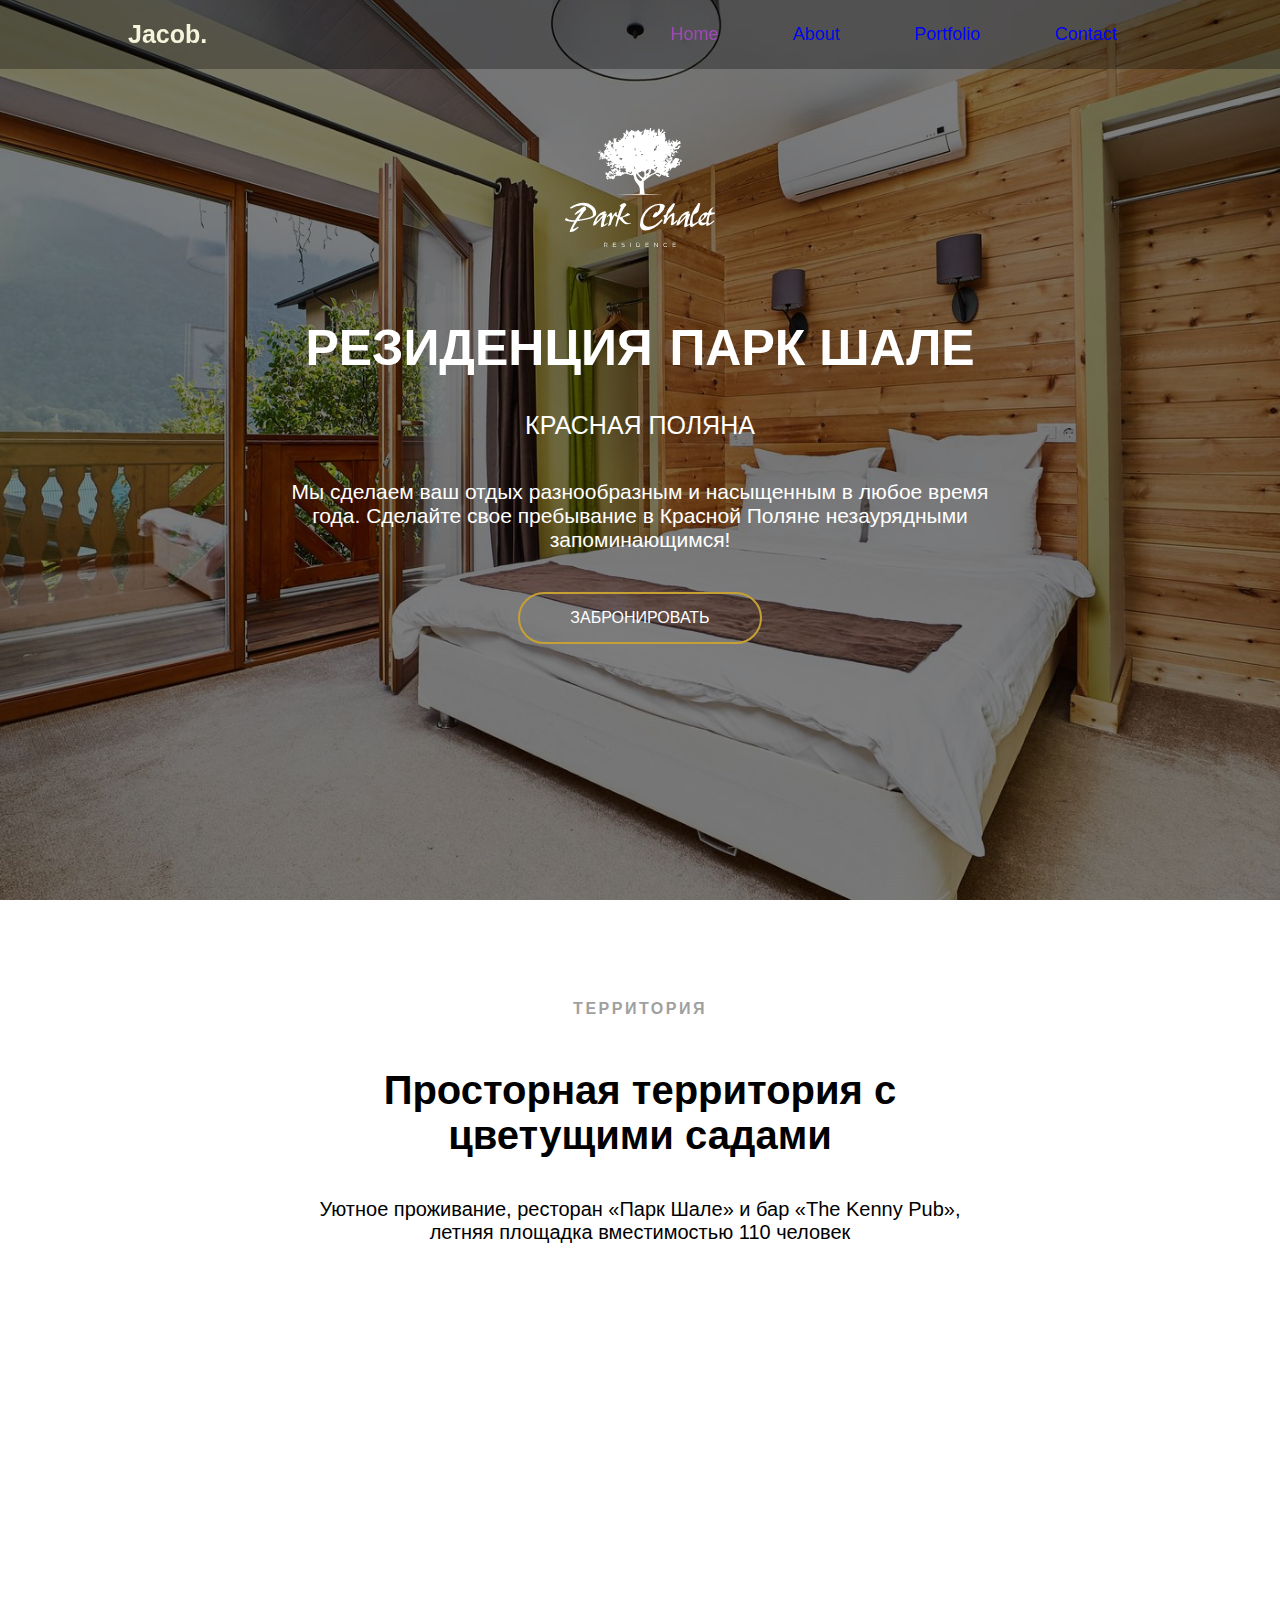
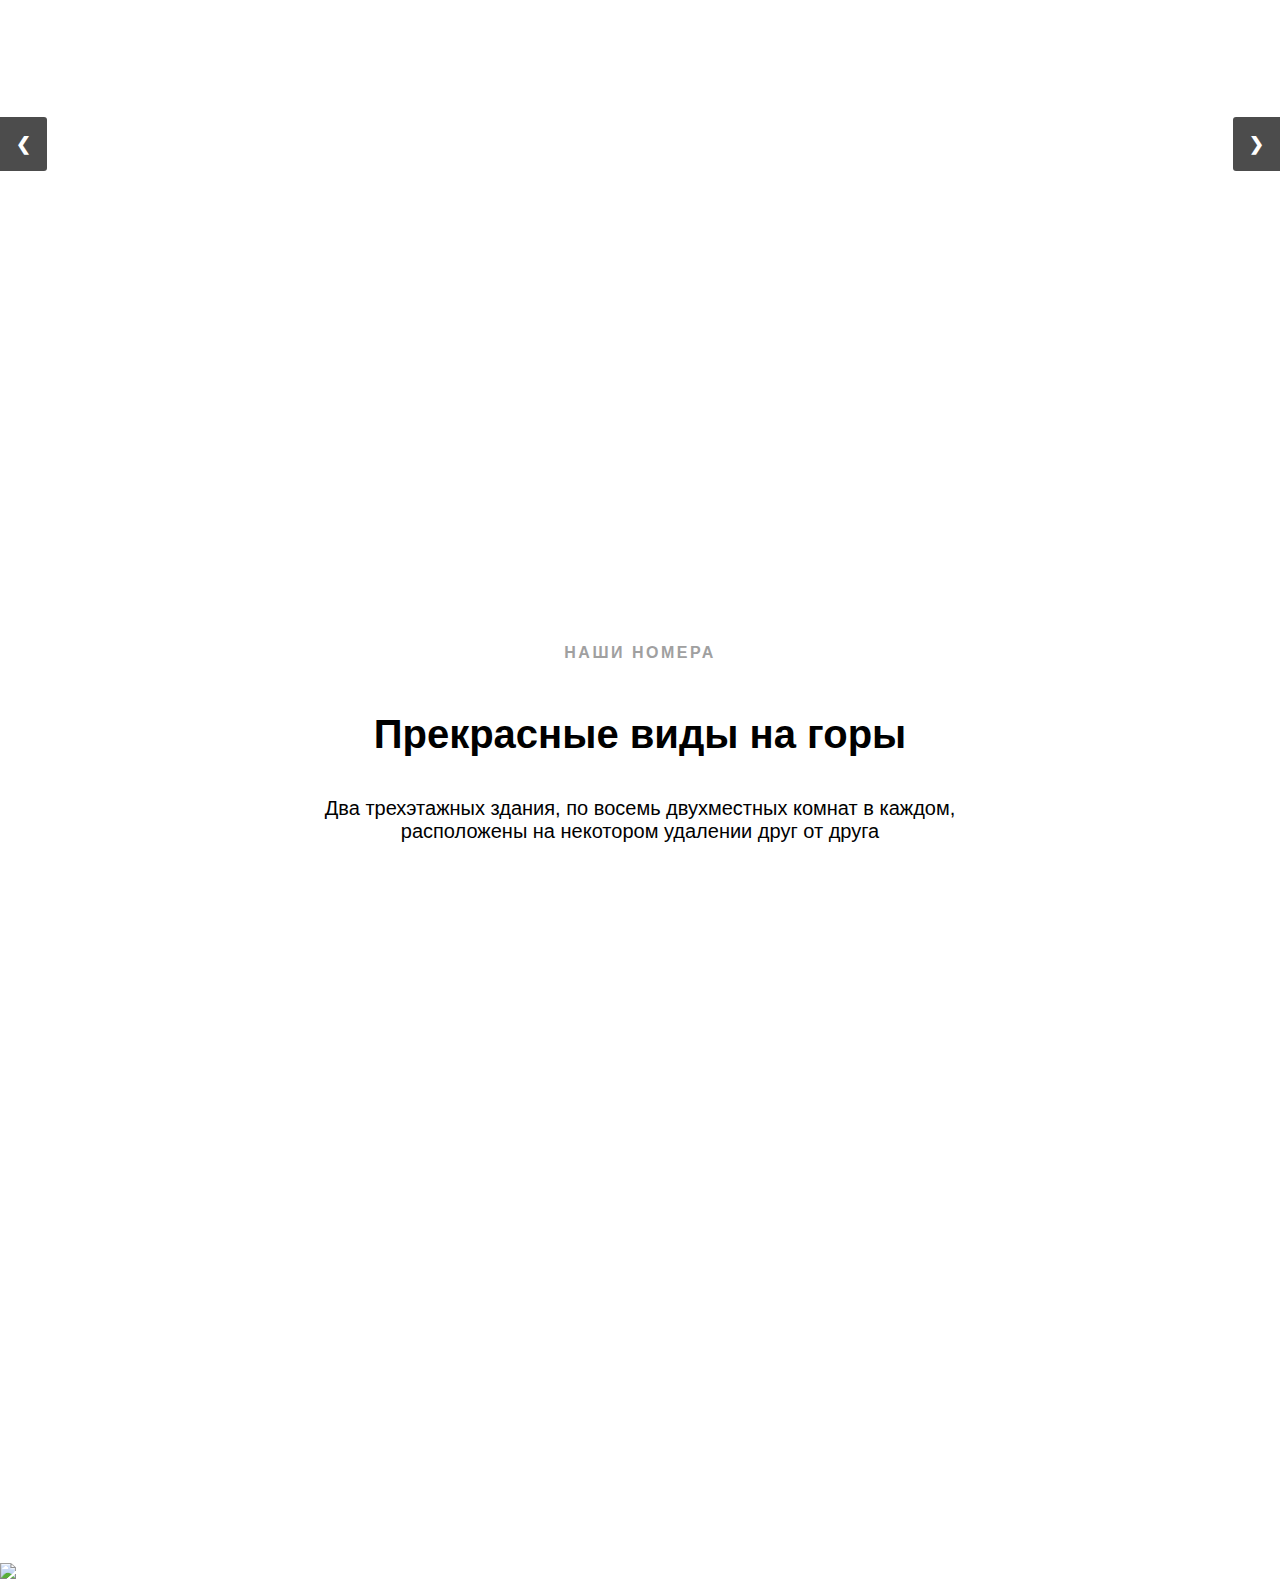
==== index.html @ 54bb7936 "first" ====
<!DOCTYPE html>
<html lang="en">
  <head>
    <meta charset="UTF-8" />

    <meta http-equiv="X-UA-Compatible" content="IE=edge" />

    <meta
      name="viewport"
      content="width=device-width,
    initial-scale=1.0"
    />
    <title>Personal Portfolio Website HTML CSS Only | Codehal</title>
<!-- Swiper CSS -->
<link
rel="stylesheet"
href="https://cdn.jsdelivr.net/npm/swiper@8/swiper-bundle.min.css"
/>
    <link rel="stylesheet" href="./styles/style.css" />
  </head>

  <body>
    <header class="header">
      <a href="#" class="logo">Jacob. </a>
      <nav class="navbar">
        <a href="#" class="active">Home</a>
        <a href="#">About</a>
        <a href="#">Portfolio</a>
        <a href="#">Contact</a>
      </nav>
      <button class="navbarBtn">
        <img
          class="navbarBtnImg active"
          id="open-navbar"
          src="./images/menu-svgrepo-com.svg"
        />
        <img
          class="navbarBtnImg"
          id="close-navbar"
          src="./images/close-1511-svgrepo-com.svg"
        />
      </button>
    </header>
    <section class="section intro">
      <img class="introLogo" src="./images/logo.svg" />
      <h1 class="introTitle"><span>резиденция</span> <span>парк шале</span></h1>
      <div class="introBottom">
        <p class="introSubTitle">красная поляна</p>
        <p class="introDescription">
          Мы сделаем ваш отдых разнообразным и насыщенным в любое время года.
          Сделайте свое пребывание в Красной Поляне незаурядными запоминающимся!
        </p>
        <button class="introBtn">забронировать</button>
      </div>
    </section>
    <section class="section advantages">
      <p class="sectionName">территория</p>
      <h2 class="sectionTitle">Просторная территория с цветущими садами</h2>
      <p class="sectionDescription">
        Уютное проживание, ресторан «Парк Шале» и бар «The Kenny Pub», летняя
        площадка вместимостью 110 человек
      </p>
      <div class="advantagesSlider">
        <template id="advantages-template">
          <div class="advantagesSlide fade">
            <h3></h3>
            <p></p>
          </div>
        </template>
        <a class="advantagesSliderPrev">❮</a>
        <a class="advantagesSliderNext">❯</a>
        <div class="advantagesSliderDots">
          <template id="advantages-dots-template">
            <span class="advantagesSliderDot"></span>
          </template>
        </div>
      </div>
    </section>
    <section class="section rooms">
      <p class="sectionName">НАШИ НОМЕРА</p>
      <h2 class="sectionTitle">Прекрасные виды на горы</h2>
      <p class="sectionDescription">
        Два трехэтажных здания, по восемь двухместных комнат в каждом,
        расположены на некотором удалении друг от друга
      </p>
      <div class="roomsSlider swiper" id="swiper-2">
        <div class="swiper-wrapper">
          <template id="rooms-template">
            <div class="swiper-slide">
              <figure>
                <img class="swiper-slide-image" />
                <figcaption>
                  <img
                    src="./images/rooms/icon-location.svg"
                    alt="Icon location"
                  />
                </figcaption>
              </figure>
            </div>
          </template>
        </div>
        <div class="swiper-custom-nav">
          <svg
            width="64"
            height="64"
            viewBox="0 0 64 64"
            id="nav-left"
            fill="none"
            xmlns="http://www.w3.org/2000/svg"
          >
            <path
              fill-rule="evenodd"
              clip-rule="evenodd"
              d="M32 2.79753e-06C14.3269 4.34256e-06 -4.34256e-06 14.3269 -2.79753e-06 32C-1.2525e-06 49.6731 14.3269 64 32 64C49.6731 64 64 49.6731 64 32C64 14.3269 49.6731 1.2525e-06 32 2.79753e-06ZM28.9334 24.3999C28.6667 24.1333 28.4 23.9999 28 23.9999C27.6 23.9999 27.3334 24.1333 27.0667 24.3999L20.4 31.0666L20.4 31.0667C20.2 31.2667 20.075 31.5041 20.025 31.751C19.9417 32.1624 20.0666 32.6 20.4 32.9333L27.0667 39.6C27.6 40.1333 28.4 40.1333 28.9333 39.6C29.4667 39.0667 29.4667 38.2667 28.9333 37.7333L24.5334 33.3334L42.7222 33.3334C43.4889 33.3334 44 32.8 44 32C44 31.2 43.4889 30.6667 42.7222 30.6667L24.5333 30.6667L28.9334 26.2666C29.4667 25.7333 29.4667 24.9333 28.9334 24.3999Z"
              fill="white"
            />
          </svg>
          <svg
            width="64"
            height="64"
            viewBox="0 0 64 64"
            id="nav-right"
            fill="none"
            xmlns="http://www.w3.org/2000/svg"
          >
            <path
              fill-rule="evenodd"
              clip-rule="evenodd"
              d="M32 64C49.6731 64 64 49.6731 64 32C64 14.3269 49.6731 0 32 0C14.3269 0 0 14.3269 0 32C0 49.6731 14.3269 64 32 64ZM35.0666 39.6001C35.3333 39.8667 35.6 40.0001 36 40.0001C36.4 40.0001 36.6666 39.8667 36.9333 39.6001L43.6 32.9334L43.6 32.9333C43.8 32.7333 43.925 32.4959 43.975 32.249C44.0583 31.8376 43.9334 31.4 43.6 31.0667L36.9333 24.4C36.4 23.8667 35.6 23.8667 35.0667 24.4C34.5333 24.9333 34.5333 25.7333 35.0667 26.2667L39.4666 30.6666H21.2778C20.5111 30.6666 20 31.2 20 32C20 32.8 20.5111 33.3333 21.2778 33.3333H39.4667L35.0666 37.7334C34.5333 38.2667 34.5333 39.0667 35.0666 39.6001Z"
              fill="white"
            />
          </svg>
        </div>
      </div>
    </section>
  </body>
  <script src="https://cdn.jsdelivr.net/npm/swiper@8/swiper-bundle.min.js"></script>
  <script type="module" src="./script/advantages-slider.js"></script>
  <script type="module" src="./script/rooms-slider.js"></script>
  <script src="./script/script.js"></script>
</html>
<class section="about_section"> 
  <div class="about_colons">
  <div class="about_column1">
  <img src="./folder-pictures/name-pictures" class="about_photo"/>
  <img class="about_logotype"/>
  </div>
  <div class="about_colon_tsecond">
  <h2 class="about_title"></h2>
  <p class="about_paragraph"></p>
  <p class="about_paragraph"></p> 
  <p class="about_paragraph"></p> 
  <p class="about_paragraph"></p>
  </div>
</div>
 </section>
<img
---- styles/style.css ----
@import url("intro.css");
@import url("advantages.css");
@import url("rooms.css");
@import url("swiper.css");


* {
  margin: 0;
  padding: 0;
  box-sizing: border-box;
  font-family: "Poppins", sans-serif;
}

body {
  background: #ffff;
  color: rgb(0, 0, 0);
}
.header {
  position: fixed;
  top: 0;
  left: 0;
  width: 100%;
  padding: 20px 10%;
  display: flex;
  justify-content: space-between;
  align-items: center;
  z-index: 100;
  background-color: rgba(0, 0, 0, 0.3);
}

.header.down {
  background-color: rgba(0, 0, 0, 0.8);
  padding-top: 10px;
  padding-bottom: 10px;
  animation-name: header-scroll-down;
  animation-duration: 1s;
}

.header.up {
  background-color: rgba(0, 0, 0, 0.3);
  padding-top: 20px;
  padding-bottom: 20px;
  animation-name: header-scroll-up;
  animation-duration: 1s;

}
.logo {
  font-size: 25px;
  color: beige;
  text-decoration: none;
  font-weight: 600;
}

.navbar a {
  font-size: 18px;
  color: blue;
  text-decoration: none;
  font-weight: 500;
  margin: 35px;
  transform: 3s;
}
.navbar a:hover,
.navbar a.active {
  color: rgb(160, 71, 187);
}

.home {
  height: 100vh;
  display: flex;
  align-items: center;
  padding: 0 10%;
}
.home-content {
  max-width: 600px;
}
.home-content h1 {
  font-size: 56px;
  font-weight: 700;
}
.home-content h3 {
  font-size: 32px;
  font-weight: 700;
  color: rgb(0, 0, 0);
}
.home-content p {
  font-size: 16px;
}
.home-content .btn-box {
  width: 345px;
  height: 50px;
  background: yellowgreen;
}
.navbarBtn{
  display: none;
  border: none;
  background: transparent;
  cursor: pointer;
  align-items: center;
}
.navbarBtnImg{
display: none;
width: 30px;
}
.navbarBtnImg.active{
display: inline;
}
@media  (max-width: 768px){
  .navbarBtn{
    display: flex;
  }
  .navbar{
    display: none;
    position: absolute;
    flex-direction: column;
    top: 100%;
    left: 0;
    width: 100%;
  }
  .navbar.active{
    display: flex;
  }
  .navbar a {
    margin: 10px 0;
    text-align: center;
  }
}
section {
  min-height: 100vh;
  width: 100%;
}

.sectionName {
  padding-top: 100px;
  text-align: center;
  text-transform: uppercase;
  color: rgb(160, 160, 160);
  font-weight: 600;
  font-size: 16px;
  letter-spacing: 2.5px;
  padding-bottom: 50px;
}

.sectionTitle {
  font-size: 40px;
  font-weight: 600;
  max-width: 700px;
  margin: 0 auto;
  text-align: center;
  padding-bottom: 40px;
}

.sectionDescription {
  font-weight: 500;
  font-size: 20px;
  text-align: center;
  max-width: 700px;
  margin: 0 auto;
  padding-bottom: 90px;
}
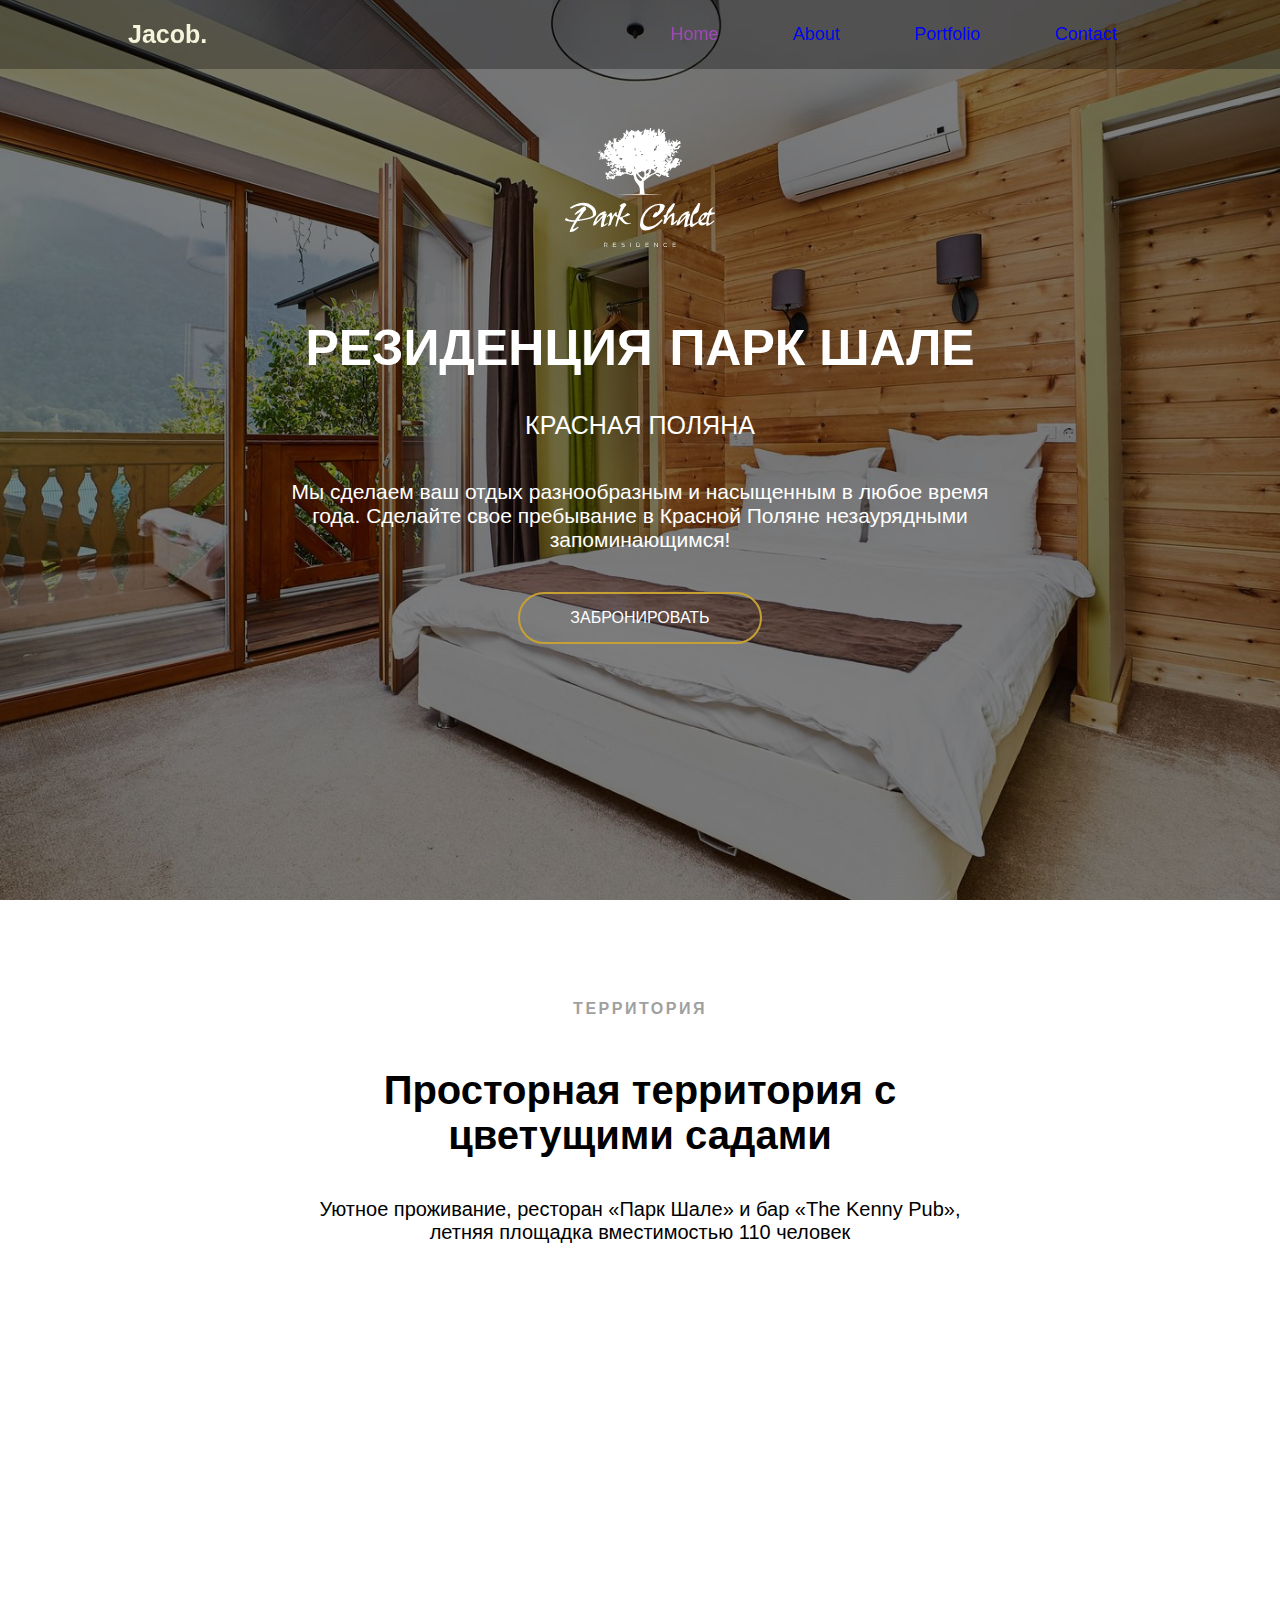
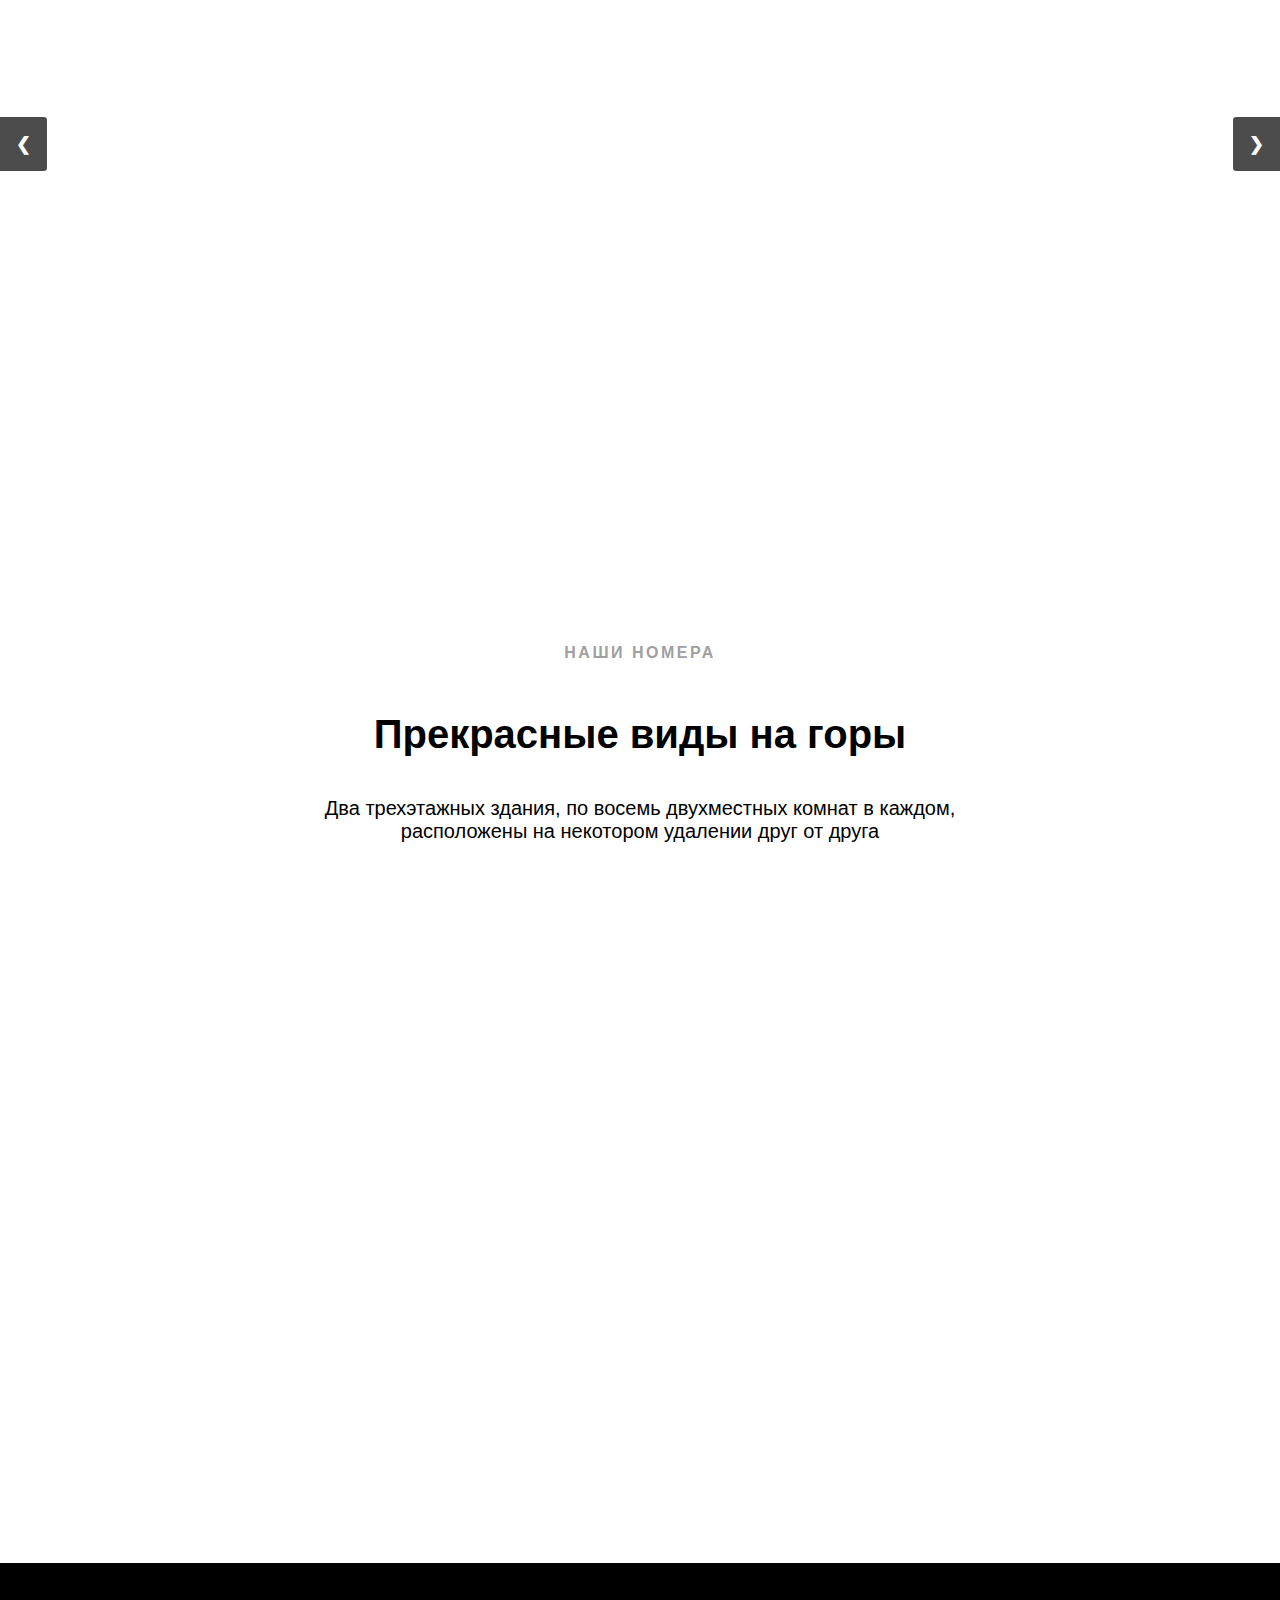
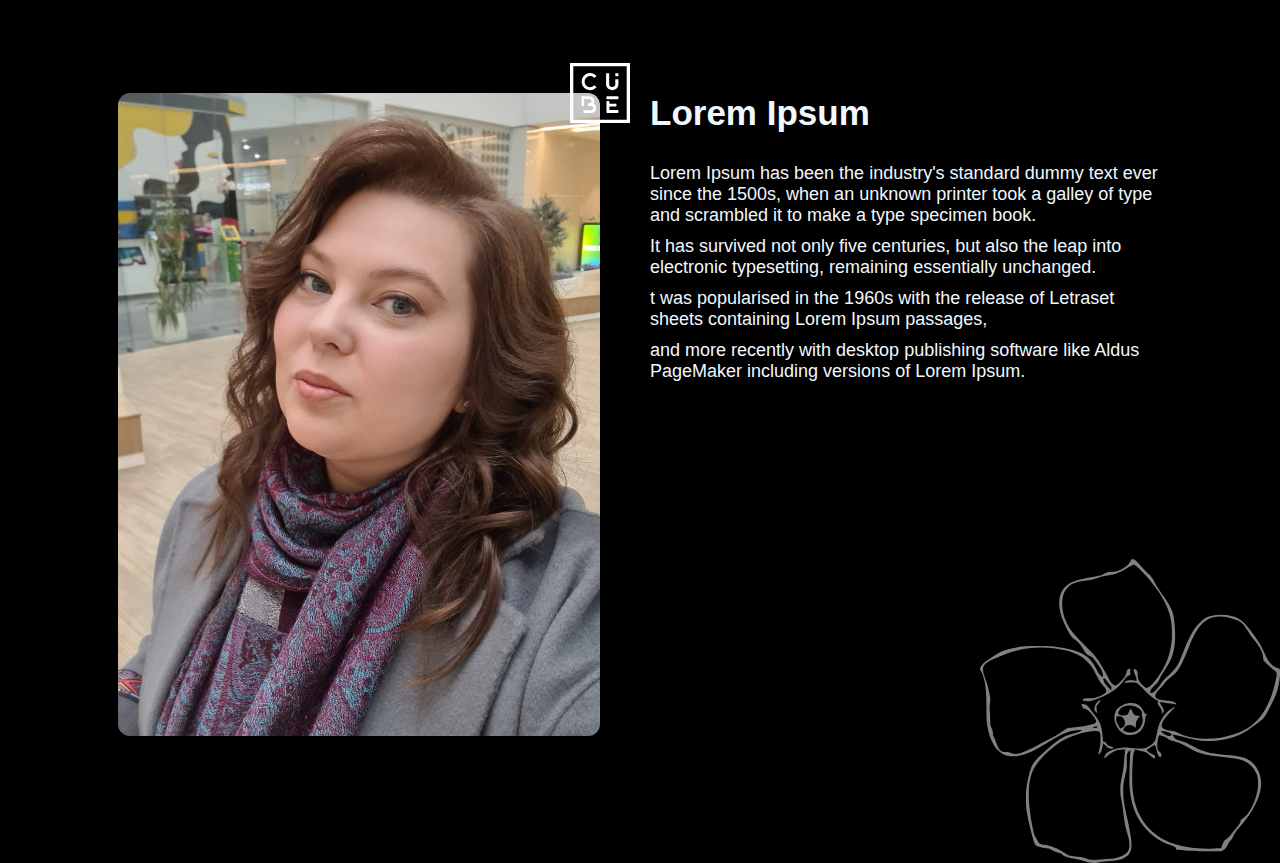
==== commit 5140aeb7: "about" ====
--- a/index.html
+++ b/index.html
@@ -11,11 +11,11 @@
     initial-scale=1.0"
     />
     <title>Personal Portfolio Website HTML CSS Only | Codehal</title>
-<!-- Swiper CSS -->
-<link
-rel="stylesheet"
-href="https://cdn.jsdelivr.net/npm/swiper@8/swiper-bundle.min.css"
-/>
+    <!-- Swiper CSS -->
+    <link
+      rel="stylesheet"
+      href="https://cdn.jsdelivr.net/npm/swiper@8/swiper-bundle.min.css"
+    />
     <link rel="stylesheet" href="./styles/style.css" />
   </head>
 
@@ -133,25 +133,25 @@
         </div>
       </div>
     </section>
+    <section class="about_section section">
+      <div class="about_columns">
+        <div class="about_column1">
+          <img src="./images/Natalya.jpeg" class="about_photo" />
+          <img class="about_logotype" src="./images/CUBE.svg" />
+        </div>
+        <div class="about_column2">
+          <h2 class="about_title">Lorem Ipsum</h2>
+          <p class="about_paragraph">Lorem Ipsum has been the industry's standard dummy text ever since the 1500s, when an unknown printer took a galley of type and scrambled it to make a type specimen book.</p>
+          <p class="about_paragraph">It has survived not only five centuries, but also the leap into electronic typesetting, remaining essentially unchanged.</p>
+          <p class="about_paragraph">t was popularised in the 1960s with the release of Letraset sheets containing Lorem Ipsum passages,</p>
+          <p class="about_paragraph">and more recently with desktop publishing software like Aldus PageMaker including versions of Lorem Ipsum.</p>
+        </div>
+      </div>
+      <img src="./images/32796.svg" class="about_elemnt"/>
+    </section>
   </body>
   <script src="https://cdn.jsdelivr.net/npm/swiper@8/swiper-bundle.min.js"></script>
   <script type="module" src="./script/advantages-slider.js"></script>
   <script type="module" src="./script/rooms-slider.js"></script>
   <script src="./script/script.js"></script>
 </html>
-<class section="about_section"> 
-  <div class="about_colons">
-  <div class="about_column1">
-  <img src="./folder-pictures/name-pictures" class="about_photo"/>
-  <img class="about_logotype"/>
-  </div>
-  <div class="about_colon_tsecond">
-  <h2 class="about_title"></h2>
-  <p class="about_paragraph"></p>
-  <p class="about_paragraph"></p> 
-  <p class="about_paragraph"></p> 
-  <p class="about_paragraph"></p>
-  </div>
-</div>
- </section>
-<img--- a/styles/style.css
+++ b/styles/style.css
@@ -2,7 +2,7 @@
 @import url("advantages.css");
 @import url("rooms.css");
 @import url("swiper.css");
-
+@import url("about.css");
 
 * {
   margin: 0;
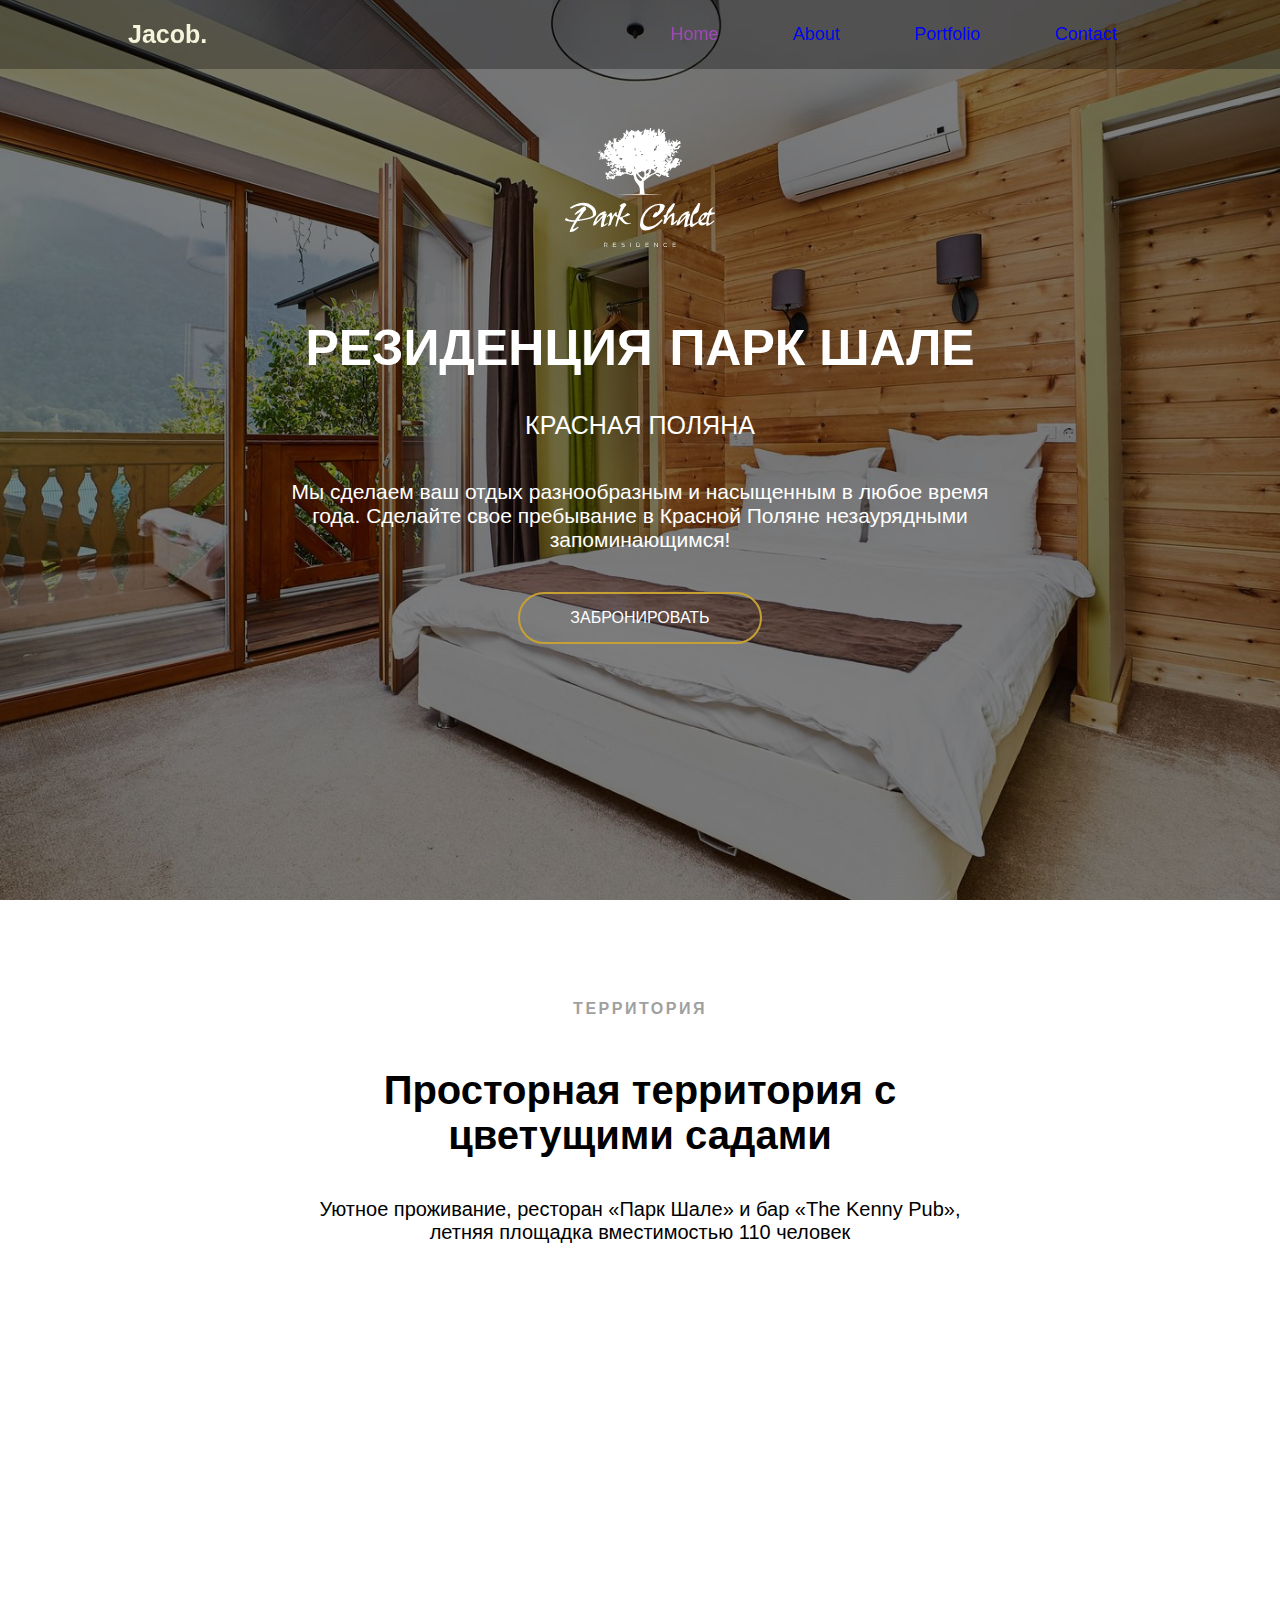
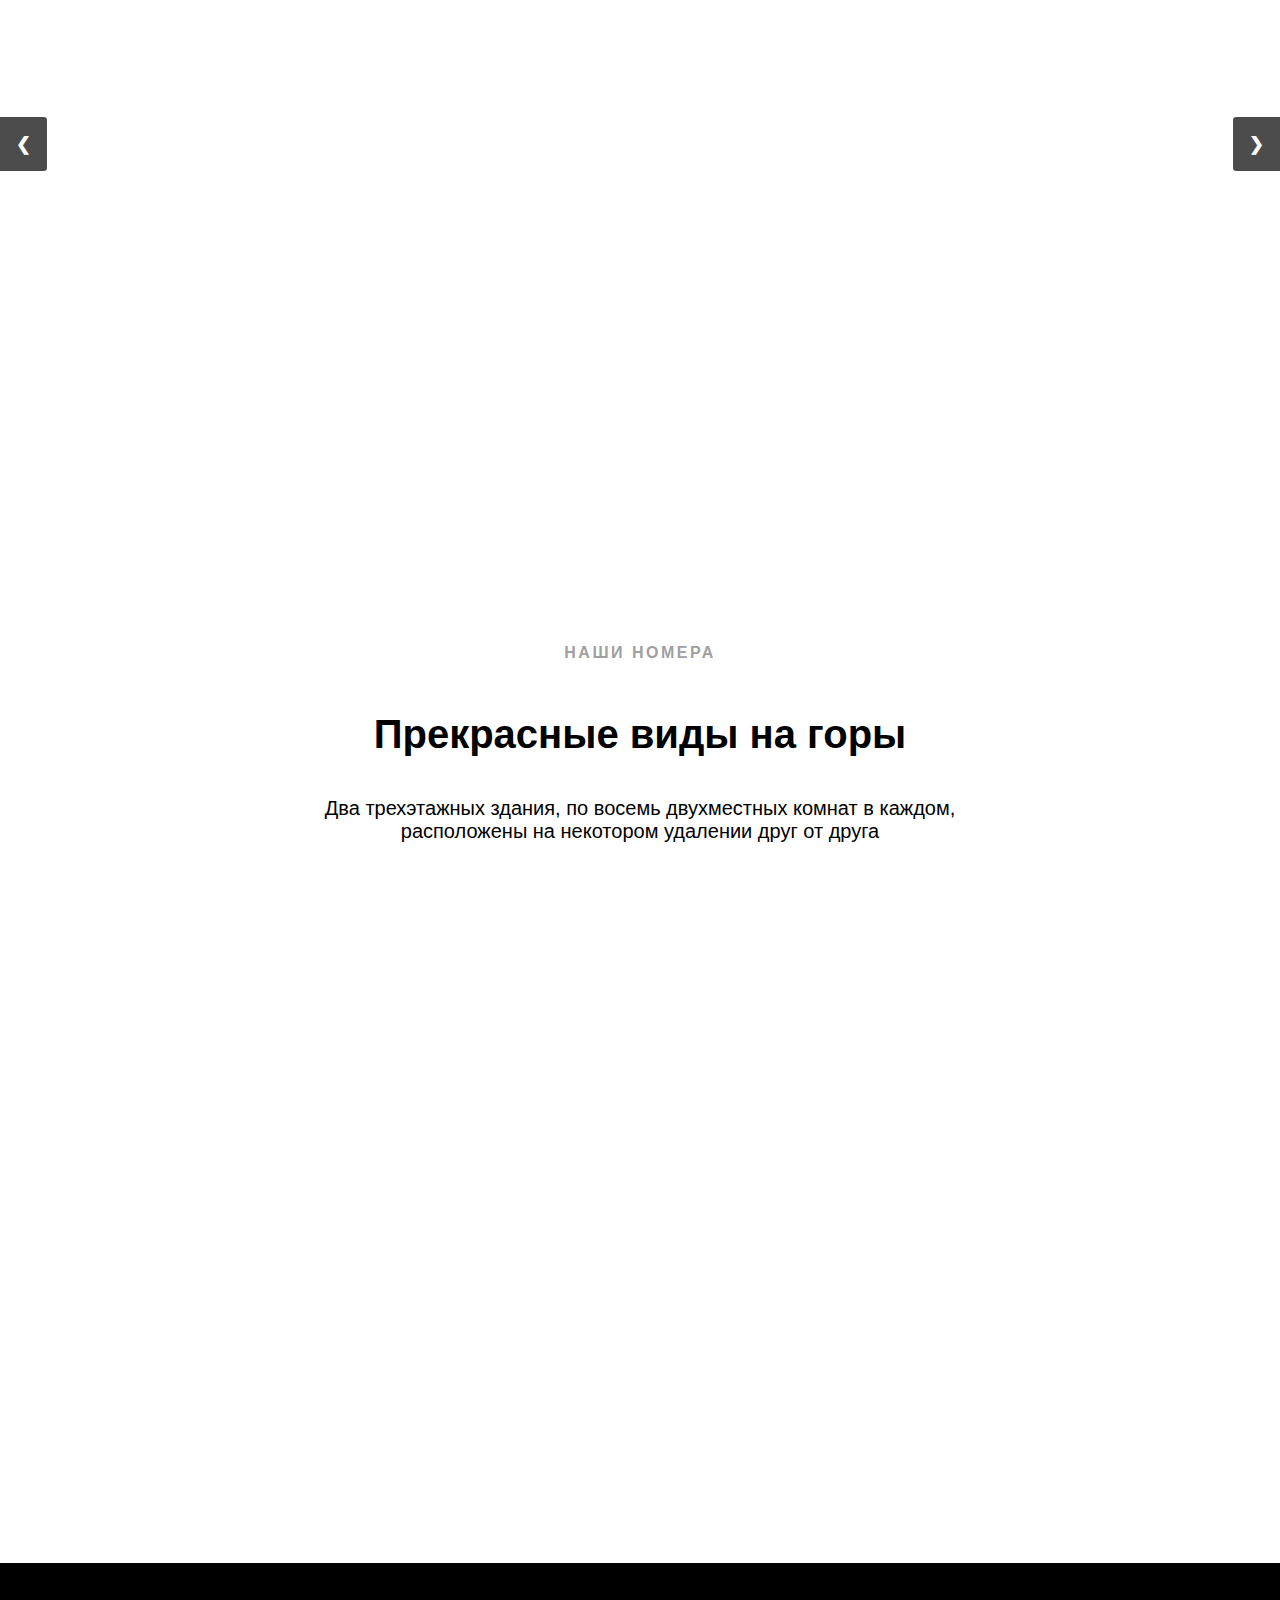
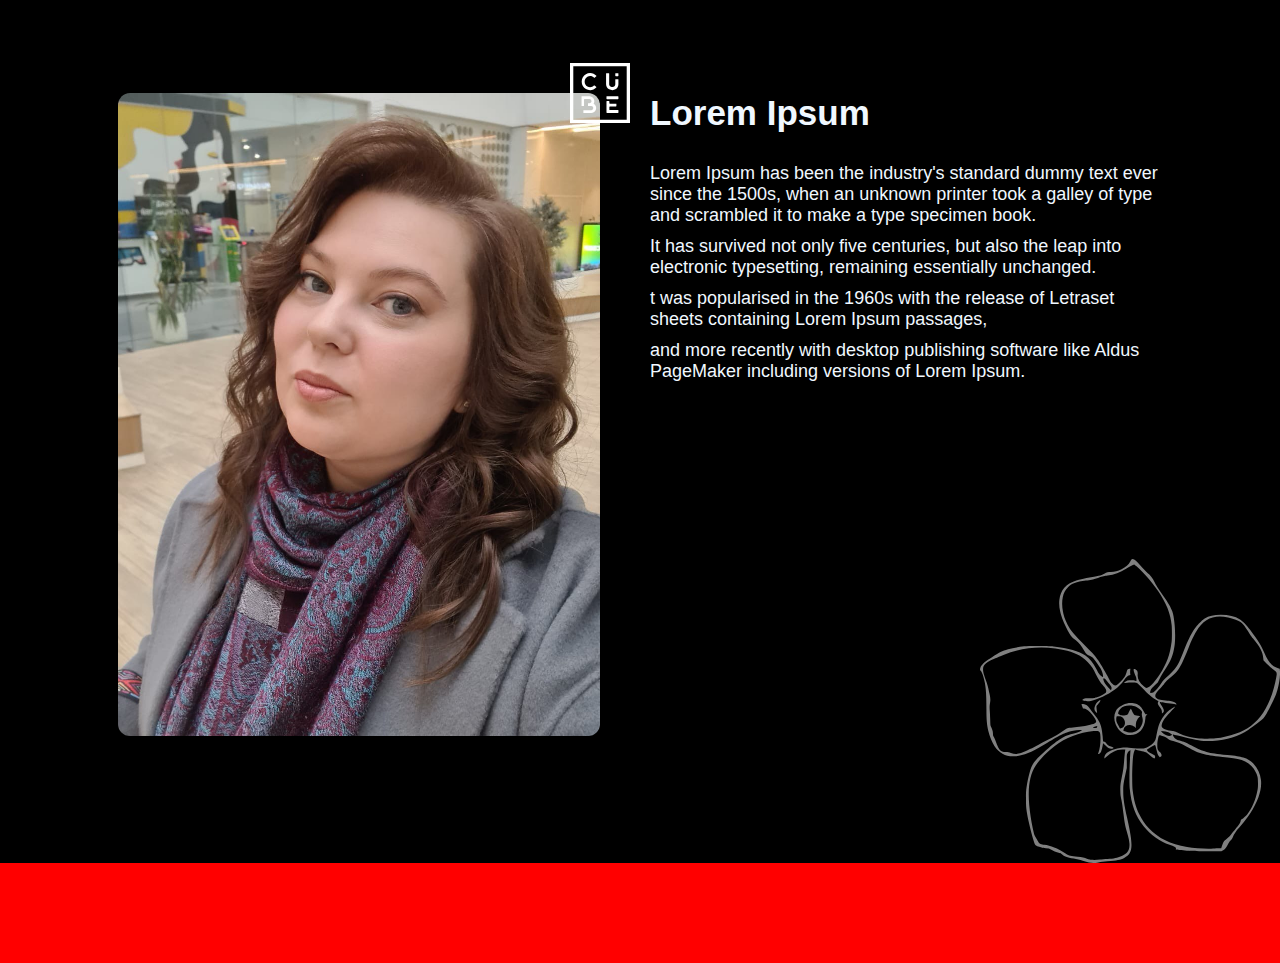
==== commit c7ff53ea: "test" ====
--- a/index.html
+++ b/index.html
@@ -141,14 +141,28 @@
         </div>
         <div class="about_column2">
           <h2 class="about_title">Lorem Ipsum</h2>
-          <p class="about_paragraph">Lorem Ipsum has been the industry's standard dummy text ever since the 1500s, when an unknown printer took a galley of type and scrambled it to make a type specimen book.</p>
-          <p class="about_paragraph">It has survived not only five centuries, but also the leap into electronic typesetting, remaining essentially unchanged.</p>
-          <p class="about_paragraph">t was popularised in the 1960s with the release of Letraset sheets containing Lorem Ipsum passages,</p>
-          <p class="about_paragraph">and more recently with desktop publishing software like Aldus PageMaker including versions of Lorem Ipsum.</p>
+          <p class="about_paragraph">
+            Lorem Ipsum has been the industry's standard dummy text ever since
+            the 1500s, when an unknown printer took a galley of type and
+            scrambled it to make a type specimen book.
+          </p>
+          <p class="about_paragraph">
+            It has survived not only five centuries, but also the leap into
+            electronic typesetting, remaining essentially unchanged.
+          </p>
+          <p class="about_paragraph">
+            t was popularised in the 1960s with the release of Letraset sheets
+            containing Lorem Ipsum passages,
+          </p>
+          <p class="about_paragraph">
+            and more recently with desktop publishing software like Aldus
+            PageMaker including versions of Lorem Ipsum.
+          </p>
         </div>
       </div>
-      <img src="./images/32796.svg" class="about_elemnt"/>
+      <img src="./images/32796.svg" class="about_elemnt" />
     </section>
+    <footer></footer>
   </body>
   <script src="https://cdn.jsdelivr.net/npm/swiper@8/swiper-bundle.min.js"></script>
   <script type="module" src="./script/advantages-slider.js"></script>
--- a/styles/style.css
+++ b/styles/style.css
@@ -42,7 +42,6 @@
   padding-bottom: 20px;
   animation-name: header-scroll-up;
   animation-duration: 1s;
-
 }
 .logo {
   font-size: 25px;
@@ -90,25 +89,25 @@
   height: 50px;
   background: yellowgreen;
 }
-.navbarBtn{
+.navbarBtn {
   display: none;
   border: none;
   background: transparent;
   cursor: pointer;
   align-items: center;
 }
-.navbarBtnImg{
-display: none;
-width: 30px;
+.navbarBtnImg {
+  display: none;
+  width: 30px;
 }
-.navbarBtnImg.active{
-display: inline;
+.navbarBtnImg.active {
+  display: inline;
 }
-@media  (max-width: 768px){
-  .navbarBtn{
+@media (max-width: 768px) {
+  .navbarBtn {
     display: flex;
   }
-  .navbar{
+  .navbar {
     display: none;
     position: absolute;
     flex-direction: column;
@@ -116,7 +115,7 @@
     left: 0;
     width: 100%;
   }
-  .navbar.active{
+  .navbar.active {
     display: flex;
   }
   .navbar a {
@@ -157,6 +156,8 @@
   margin: 0 auto;
   padding-bottom: 90px;
 }
-  
 
-
+footer {
+  height: 100px;
+  background-color: red;
+}
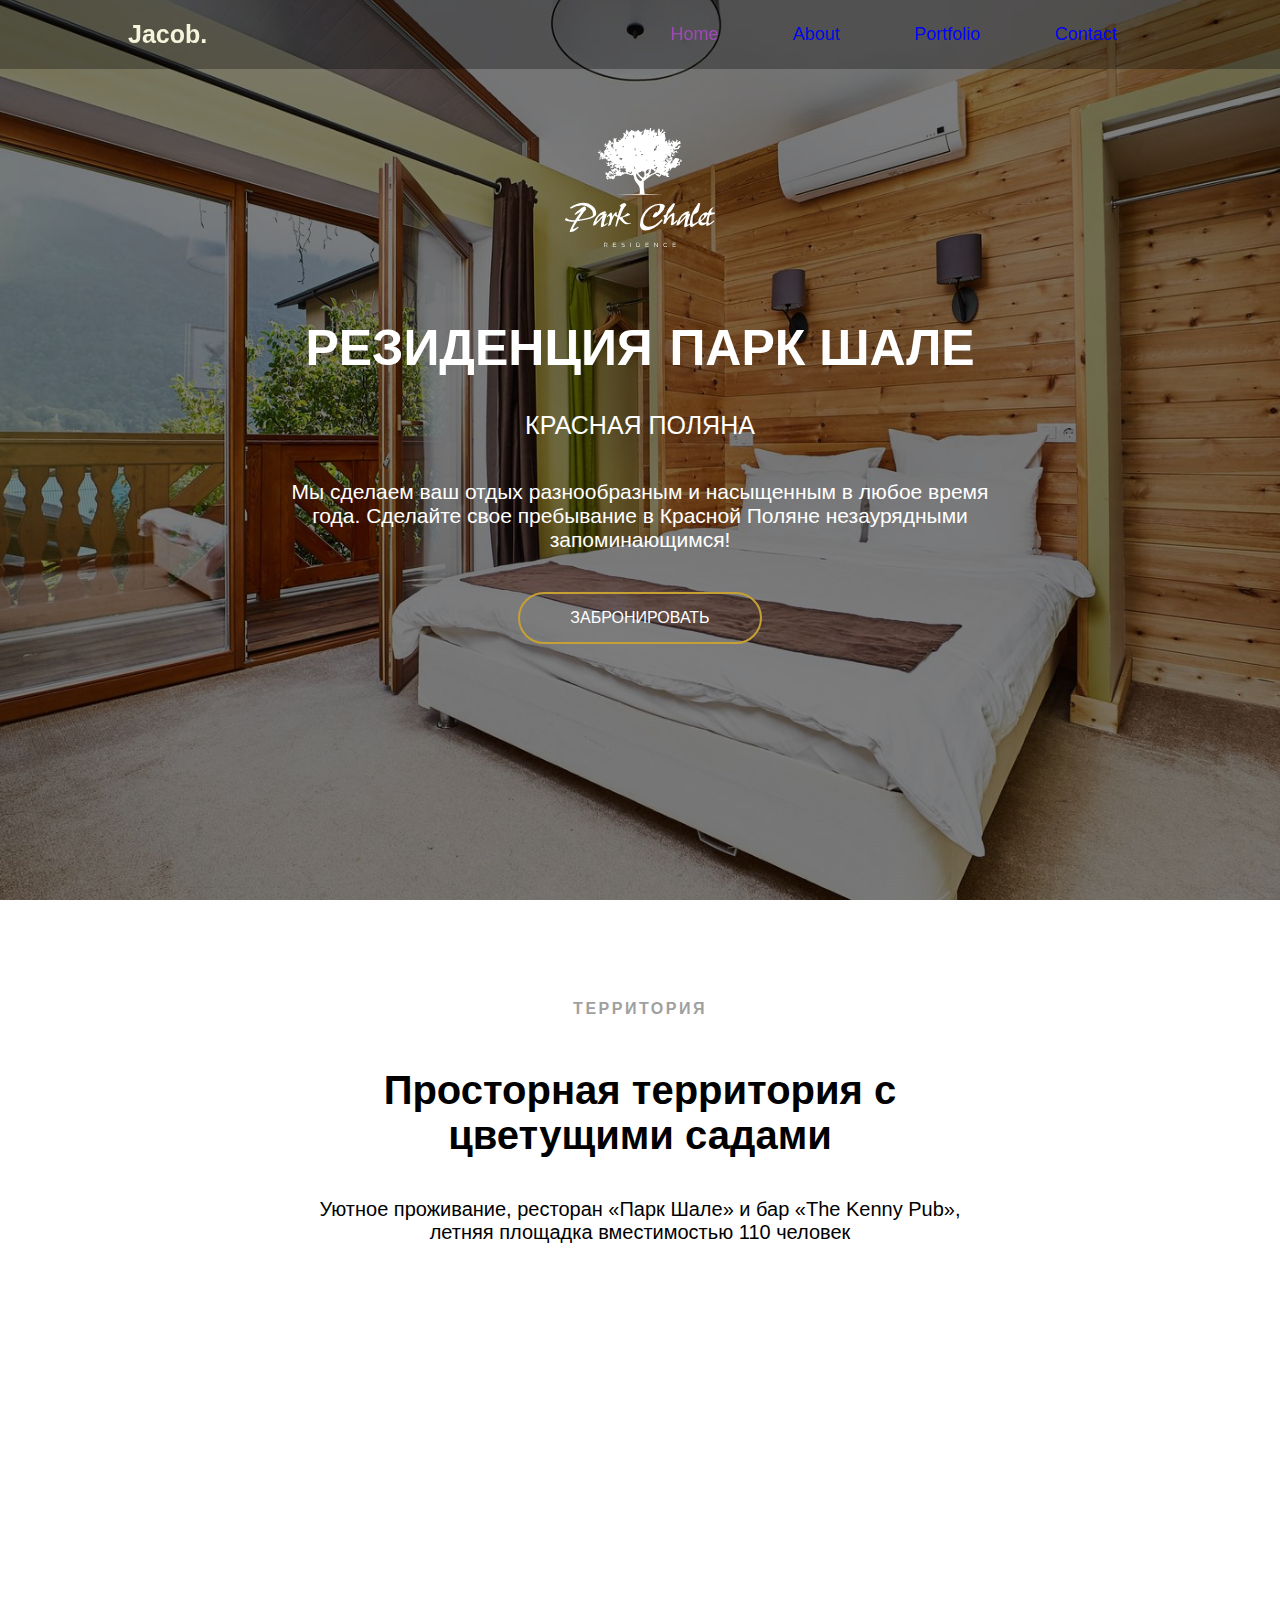
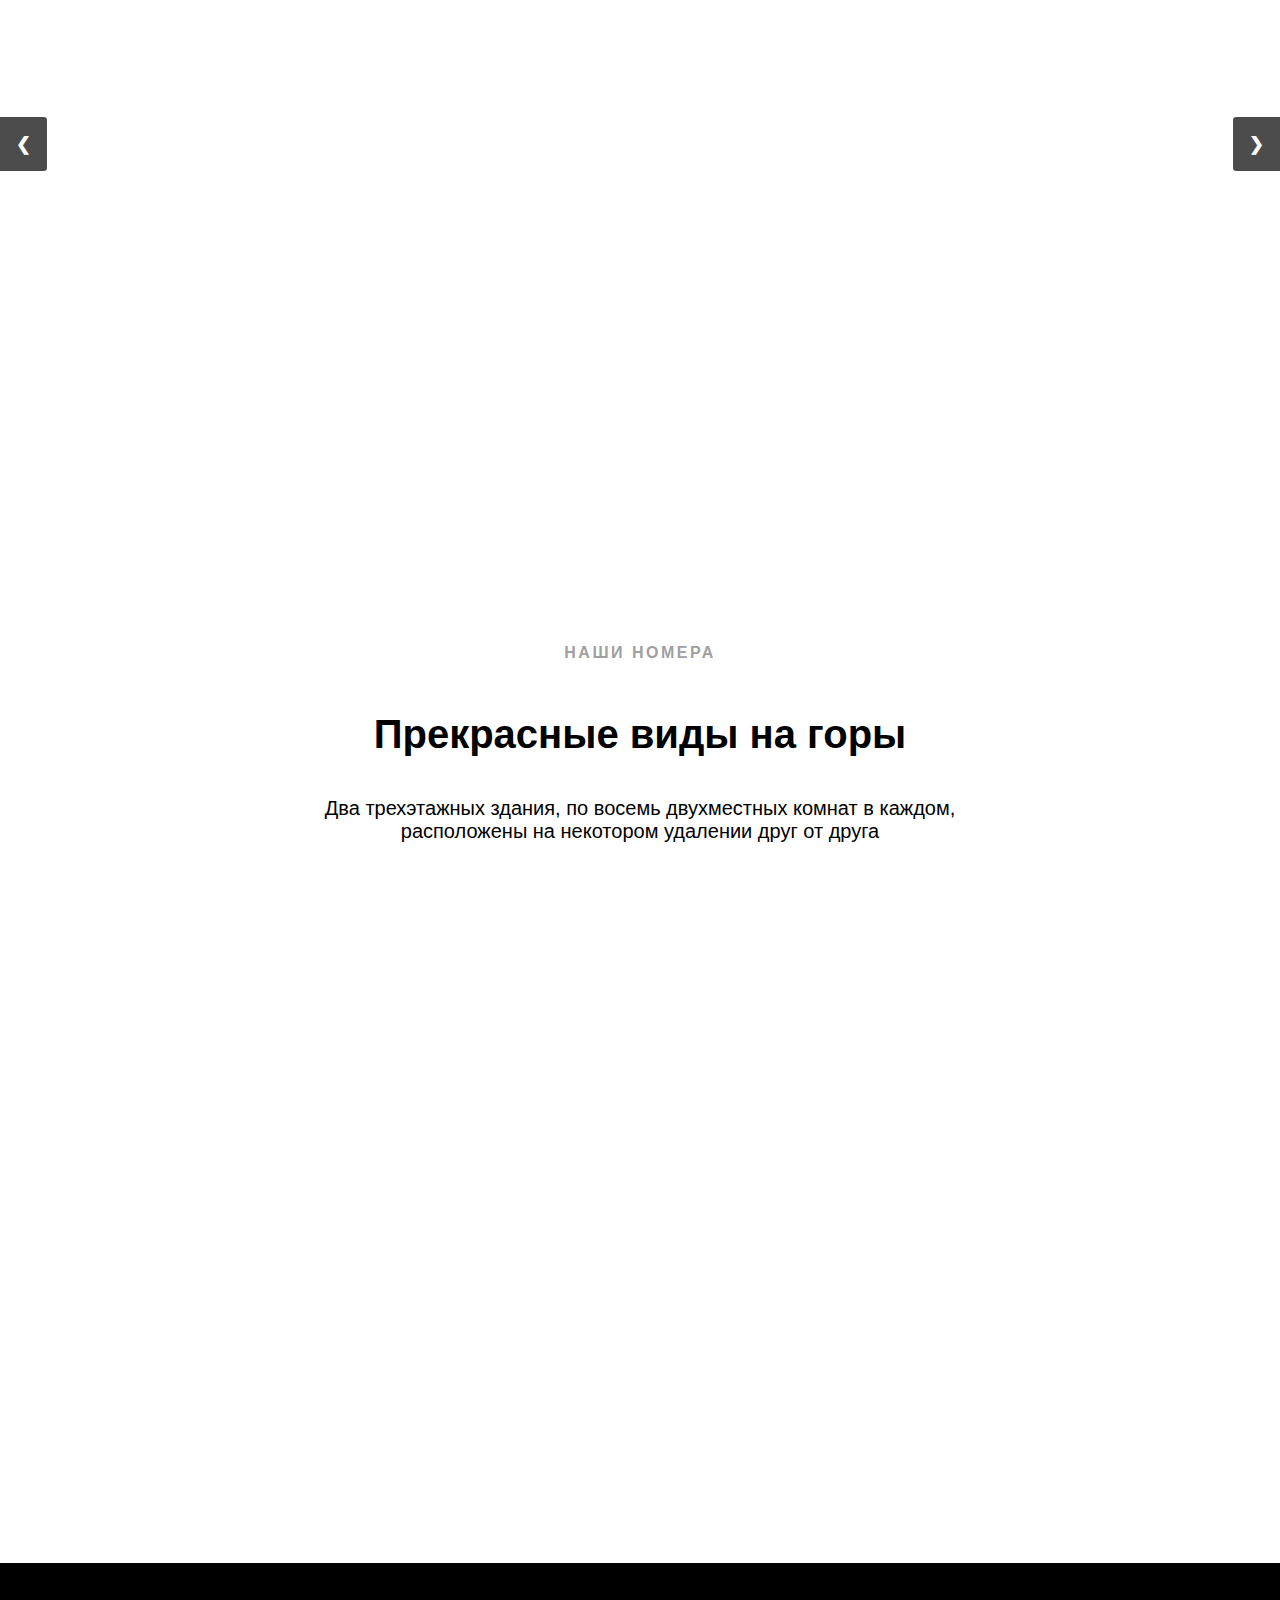
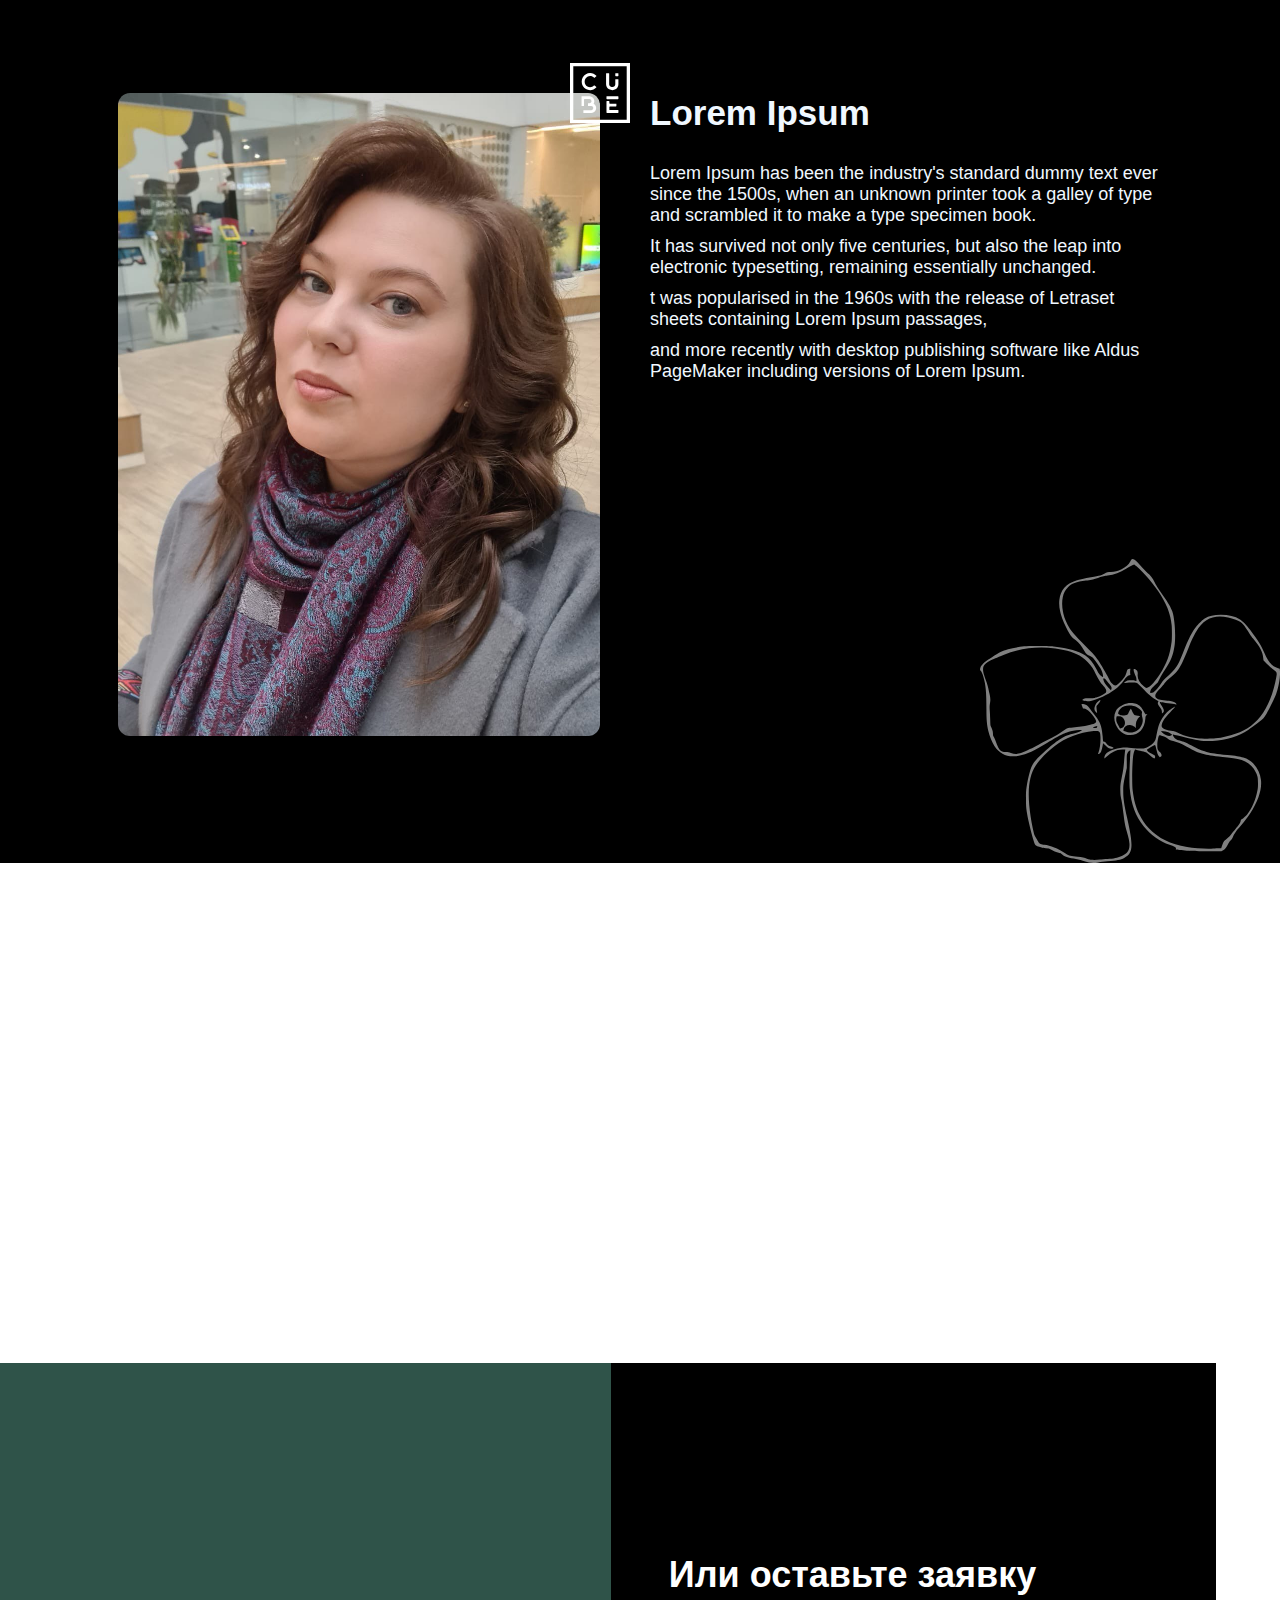
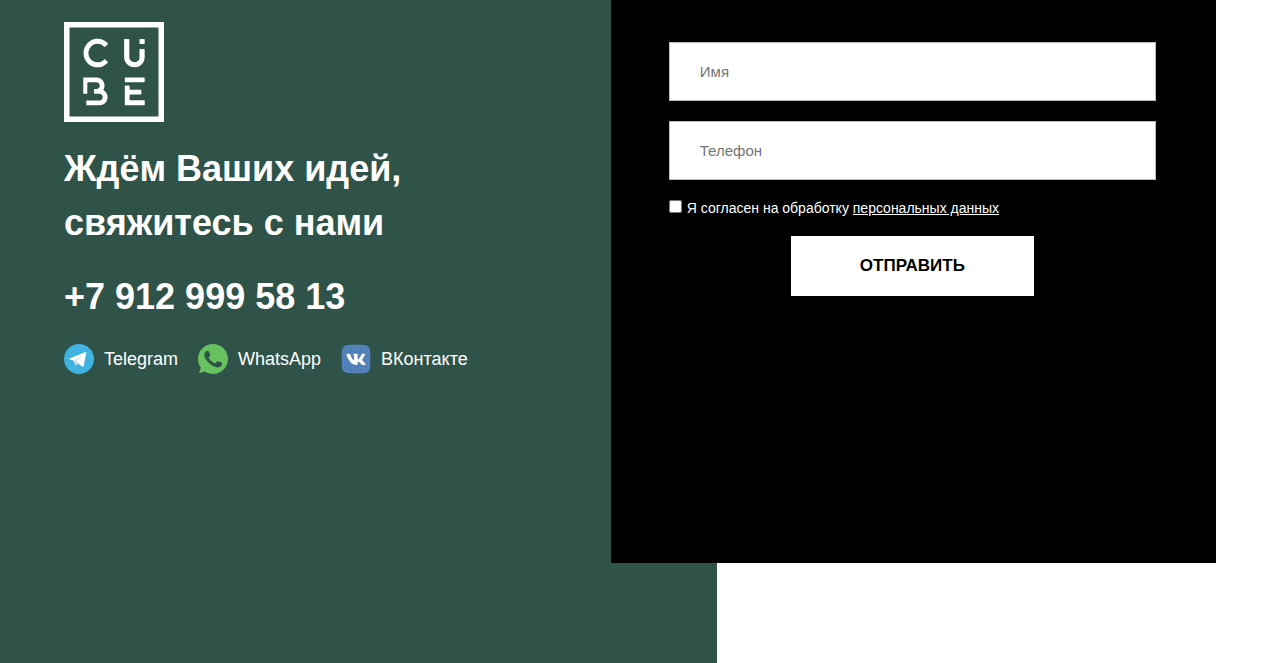
==== commit 20ab376d: "section footer" ====
--- a/index.html
+++ b/index.html
@@ -2,9 +2,7 @@
 <html lang="en">
   <head>
     <meta charset="UTF-8" />
-
     <meta http-equiv="X-UA-Compatible" content="IE=edge" />
-
     <meta
       name="viewport"
       content="width=device-width,
@@ -18,7 +16,6 @@
     />
     <link rel="stylesheet" href="./styles/style.css" />
   </head>
-
   <body>
     <header class="header">
       <a href="#" class="logo">Jacob. </a>
@@ -162,7 +159,54 @@
       </div>
       <img src="./images/32796.svg" class="about_elemnt" />
     </section>
-    <footer></footer>
+    <section class="section contacts">
+      <div class="contacts__container">
+        <div class="contacts_column1">
+          <img src="./images/CUBE.svg" class="contacts__logo" />
+          <h2 class="contacts__text--lg">Ждём Ваших идей, свяжитесь с нами</h2>
+          <p class="contacts__text--lg">
+            <a href="tel:+79129995813">+7 912 999 58 13</a>
+          </p>
+          <ul class="contacts__socials">
+            <li class="contacts__social">
+              <a href="#">
+                <img src="./images/telegram.svg" /><span>Telegram</span></a
+              >
+            </li>
+            <li class="contacts__social">
+              <a href="#">
+                <img src="./images/whatsapp.svg" /><span>WhatsApp</span></a
+              >
+            </li>
+            <li class="contacts__social">
+              <a href="#">
+                <img src="./images/vk-logo.svg" /><span>ВКонтакте</span></a
+              >
+            </li>
+          </ul>
+        </div>
+        <div class="contacts_column2">
+          <h2 class="contacts__text--lg">Или оставьте заявку</h2>
+          <form class="contacts__form" action="">
+            <input type="text" class="contacts__input" placeholder="Имя" />
+            <input type="text" class="contacts__input" placeholder="Телефон" />
+            <label for="checkbox" class="contacts__checkbox-label"
+              ><input
+                type="checkbox"
+                class="contacts__checkbox"
+                id="checkbox"
+              />Я согласен на обработку
+              <a href="#">персональных данных</a></label
+            >
+            <input
+              type="submit"
+              value="Отправить"
+              class="contacts__submit-btn"
+            />
+          </form>
+        </div>
+      </div>
+    </section>
   </body>
   <script src="https://cdn.jsdelivr.net/npm/swiper@8/swiper-bundle.min.js"></script>
   <script type="module" src="./script/advantages-slider.js"></script>
--- a/styles/style.css
+++ b/styles/style.css
@@ -3,6 +3,7 @@
 @import url("rooms.css");
 @import url("swiper.css");
 @import url("about.css");
+@import url("contacts.css");
 
 * {
   margin: 0;
@@ -156,8 +157,3 @@
   margin: 0 auto;
   padding-bottom: 90px;
 }
-
-footer {
-  height: 100px;
-  background-color: red;
-}
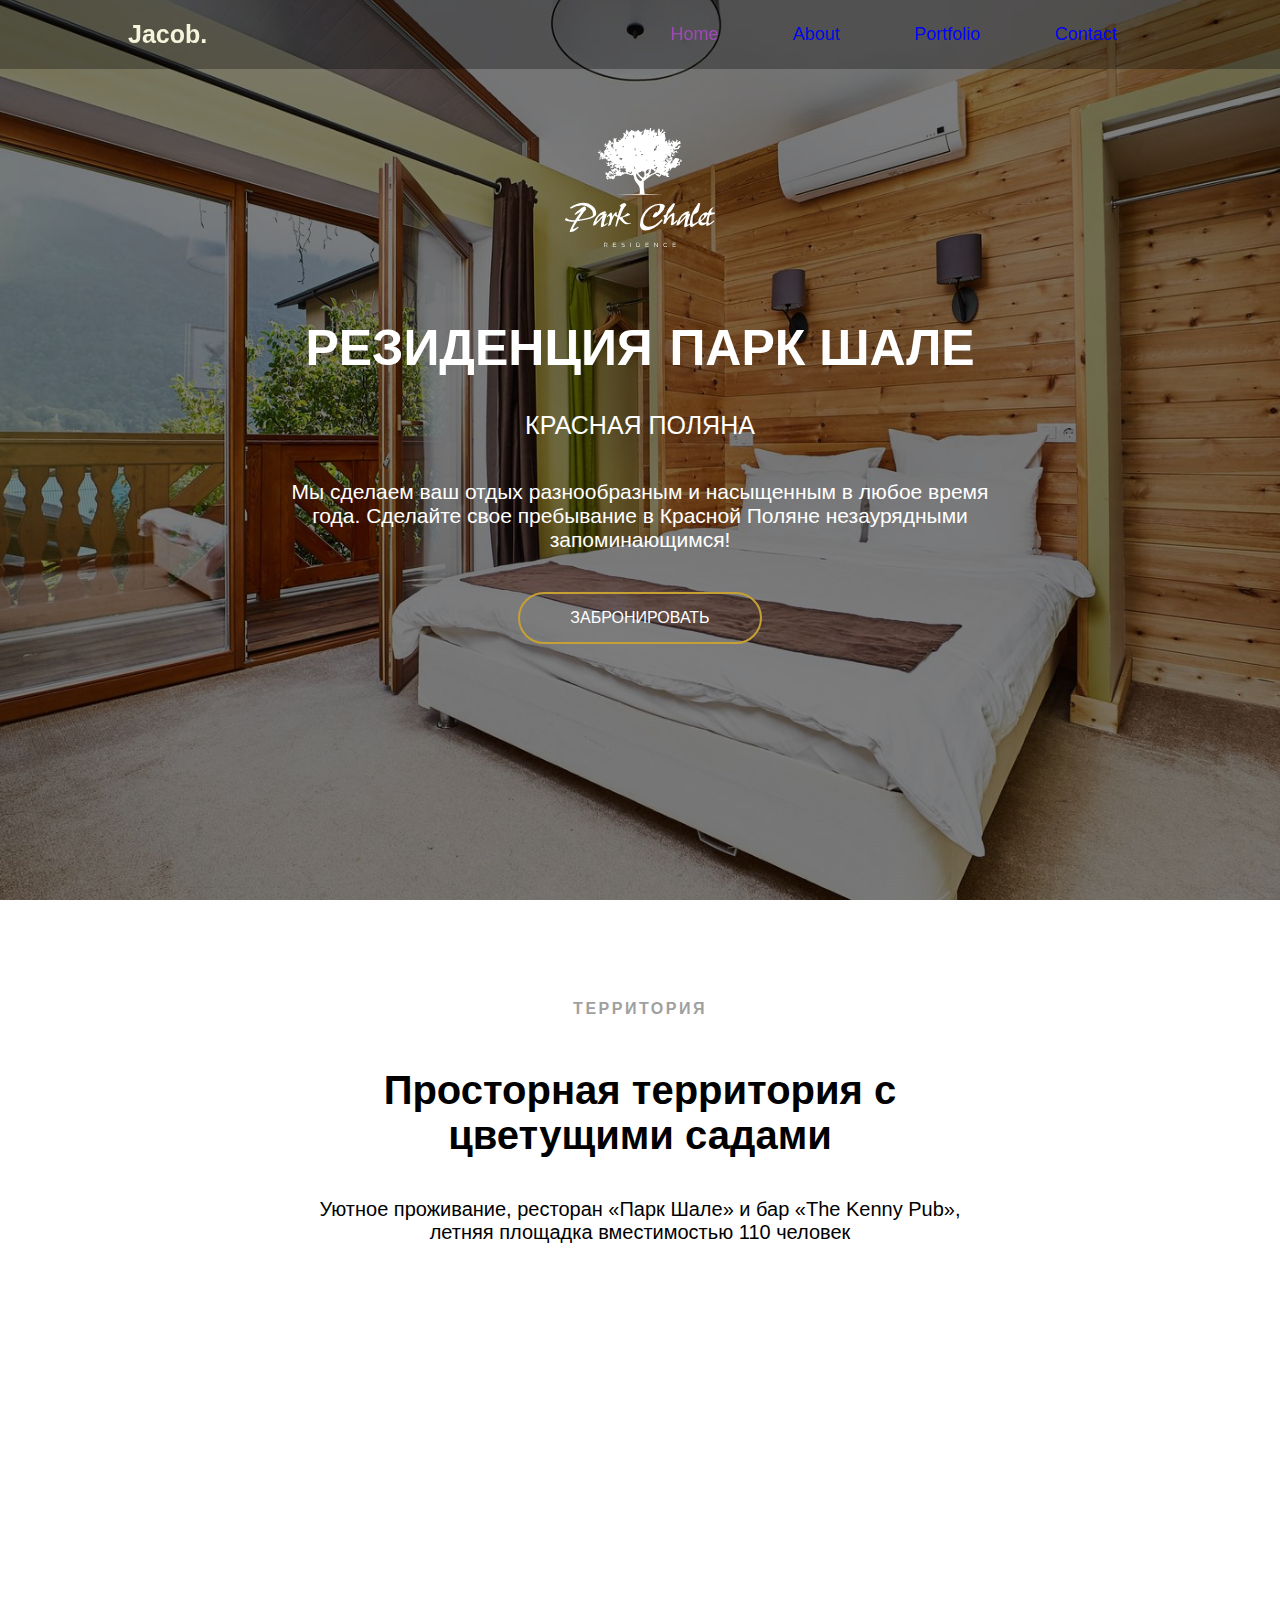
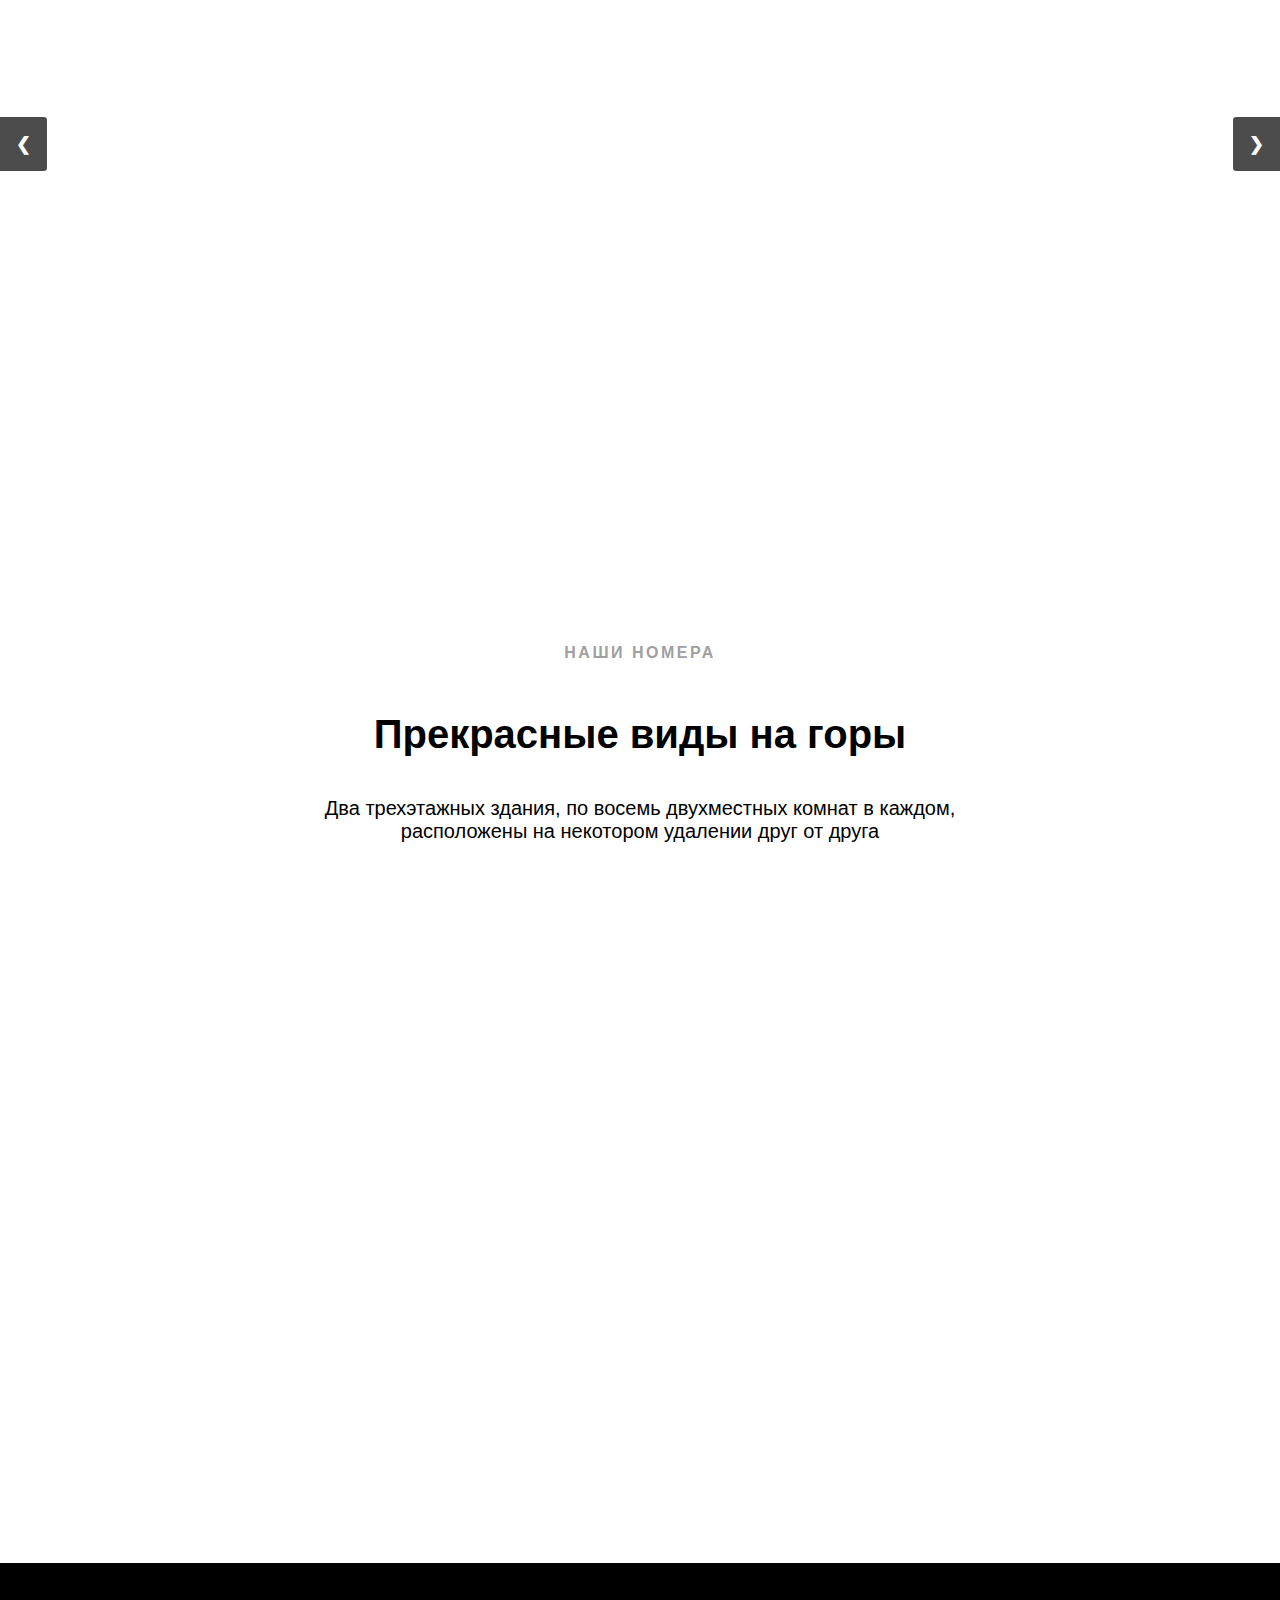
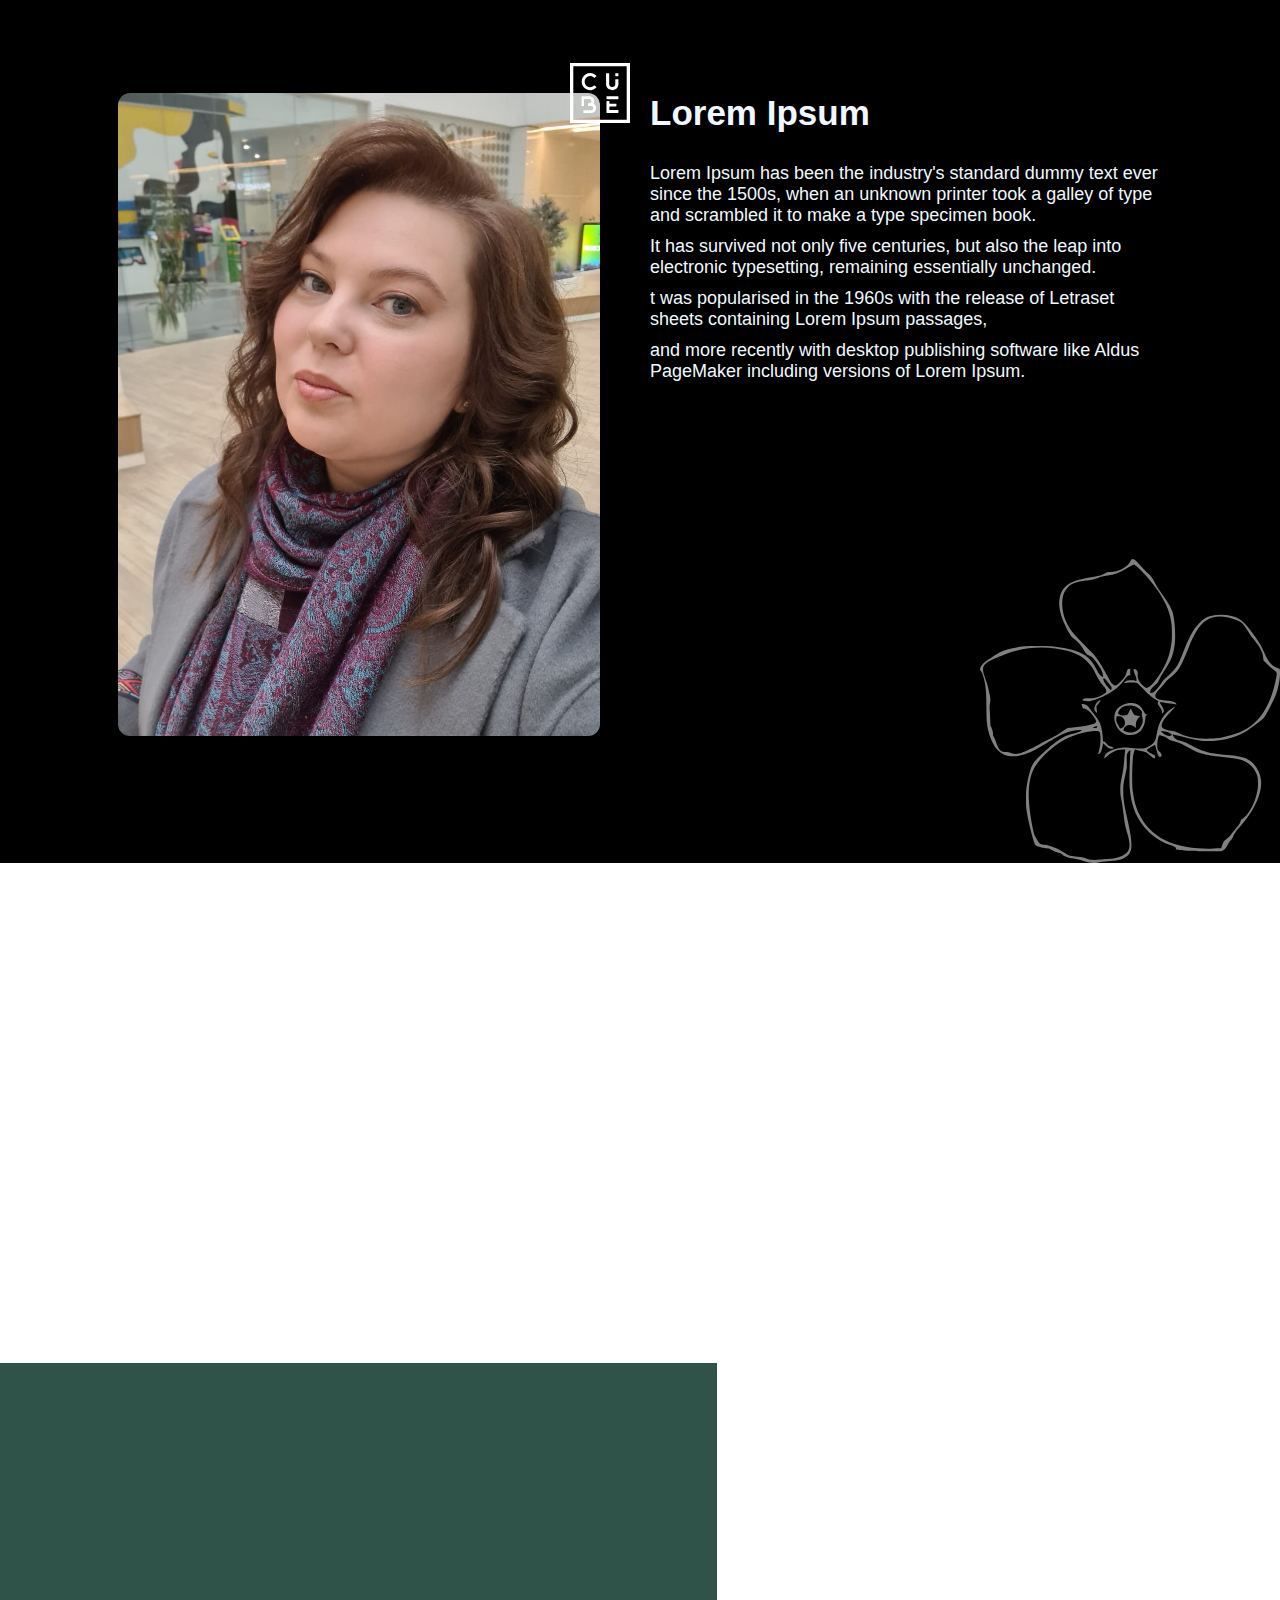
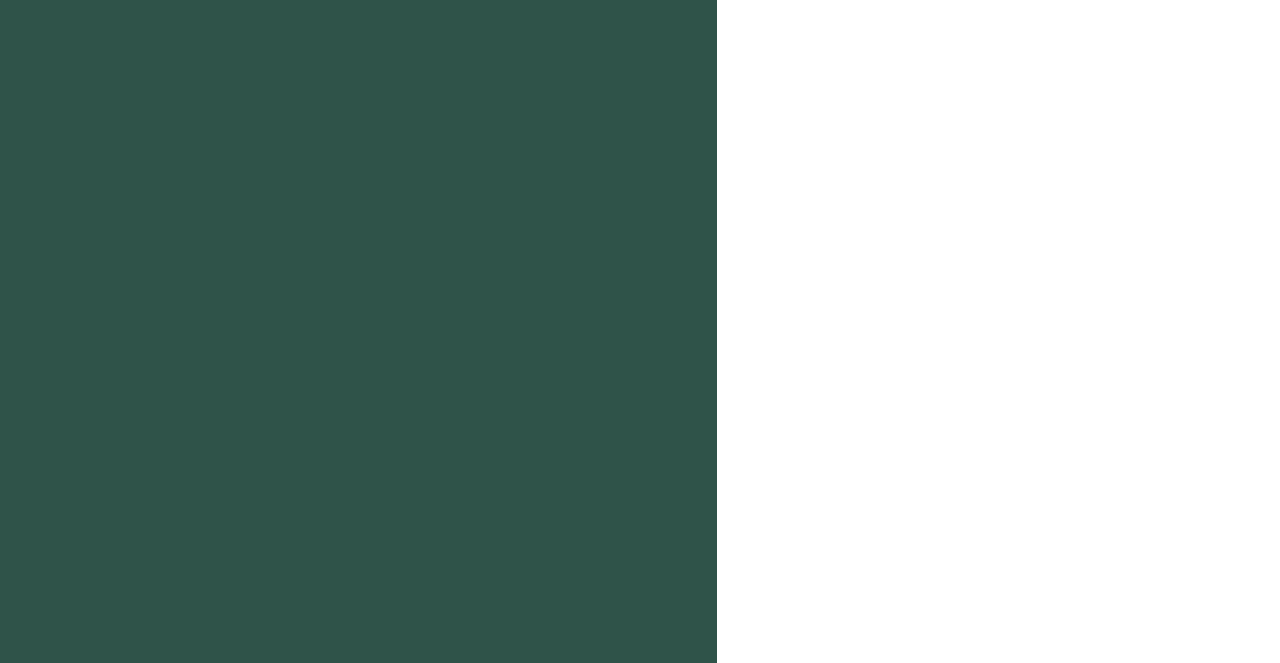
==== commit 1edcff65: "section footer homework" ====
--- a/index.html
+++ b/index.html
@@ -160,52 +160,52 @@
       <img src="./images/32796.svg" class="about_elemnt" />
     </section>
     <section class="section contacts">
-      <div class="contacts__container">
-        <div class="contacts_column1">
-          <img src="./images/CUBE.svg" class="contacts__logo" />
-          <h2 class="contacts__text--lg">Ждём Ваших идей, свяжитесь с нами</h2>
-          <p class="contacts__text--lg">
-            <a href="tel:+79129995813">+7 912 999 58 13</a>
-          </p>
-          <ul class="contacts__socials">
-            <li class="contacts__social">
-              <a href="#">
-                <img src="./images/telegram.svg" /><span>Telegram</span></a
+      <!-- <контейнер class="contacts__container">
+        <контейнер class="contacts_column1">
+          <картинка src="./images/CUBE.svg" class="contacts__logo" />
+          <заголовок2 class="contacts__text--lg">Ждём Ваших идей, свяжитесь с нами</заголовок2>
+          <параграф class="contacts__text--lg">
+            <ссылка href="tel:+79129995813">+7 912 999 58 13</ссылка>
+          </параграф>
+          <список class="contacts__socials">
+            <элемент-списка class="contacts__social">
+              <ссылка href="#">
+                <картинка src="./images/telegram.svg" /><span>Telegram</span></ссылка
               >
-            </li>
-            <li class="contacts__social">
-              <a href="#">
-                <img src="./images/whatsapp.svg" /><span>WhatsApp</span></a
+            </элемент-списка>
+            <элемент-списка class="contacts__social">
+              <ссылка href="#">
+                <картинка src="./images/whatsapp.svg" /><span>WhatsApp</span></ссылка
               >
-            </li>
-            <li class="contacts__social">
-              <a href="#">
-                <img src="./images/vk-logo.svg" /><span>ВКонтакте</span></a
+            </элемент-списка>
+            <элемент-списка class="contacts__social">
+              <ссылка href="#">
+                <картинка src="./images/vk-logo.svg" /><span>ВКонтакте</span></ссылка
               >
-            </li>
-          </ul>
-        </div>
-        <div class="contacts_column2">
-          <h2 class="contacts__text--lg">Или оставьте заявку</h2>
-          <form class="contacts__form" action="">
-            <input type="text" class="contacts__input" placeholder="Имя" />
-            <input type="text" class="contacts__input" placeholder="Телефон" />
+            </элемент-списка>
+          </список>
+        </контейнер>
+        <контейнер class="contacts_column2">
+          <заголовок2 class="contacts__text--lg">Или оставьте заявку</заголовок2>
+          <форма class="contacts__form" action="">
+            <поле-ввода-текста type="text" class="contacts__input" placeholder="Имя" />
+            <поле-ввода-текста type="text" class="contacts__input" placeholder="Телефон" />
             <label for="checkbox" class="contacts__checkbox-label"
               ><input
                 type="checkbox"
                 class="contacts__checkbox"
                 id="checkbox"
               />Я согласен на обработку
-              <a href="#">персональных данных</a></label
+              <ссылка href="#">персональных данных</ссылка></label
             >
             <input
               type="submit"
               value="Отправить"
               class="contacts__submit-btn"
             />
-          </form>
-        </div>
-      </div>
+          </форма>
+        </контейнер>
+      </контейнер> -->
     </section>
   </body>
   <script src="https://cdn.jsdelivr.net/npm/swiper@8/swiper-bundle.min.js"></script>
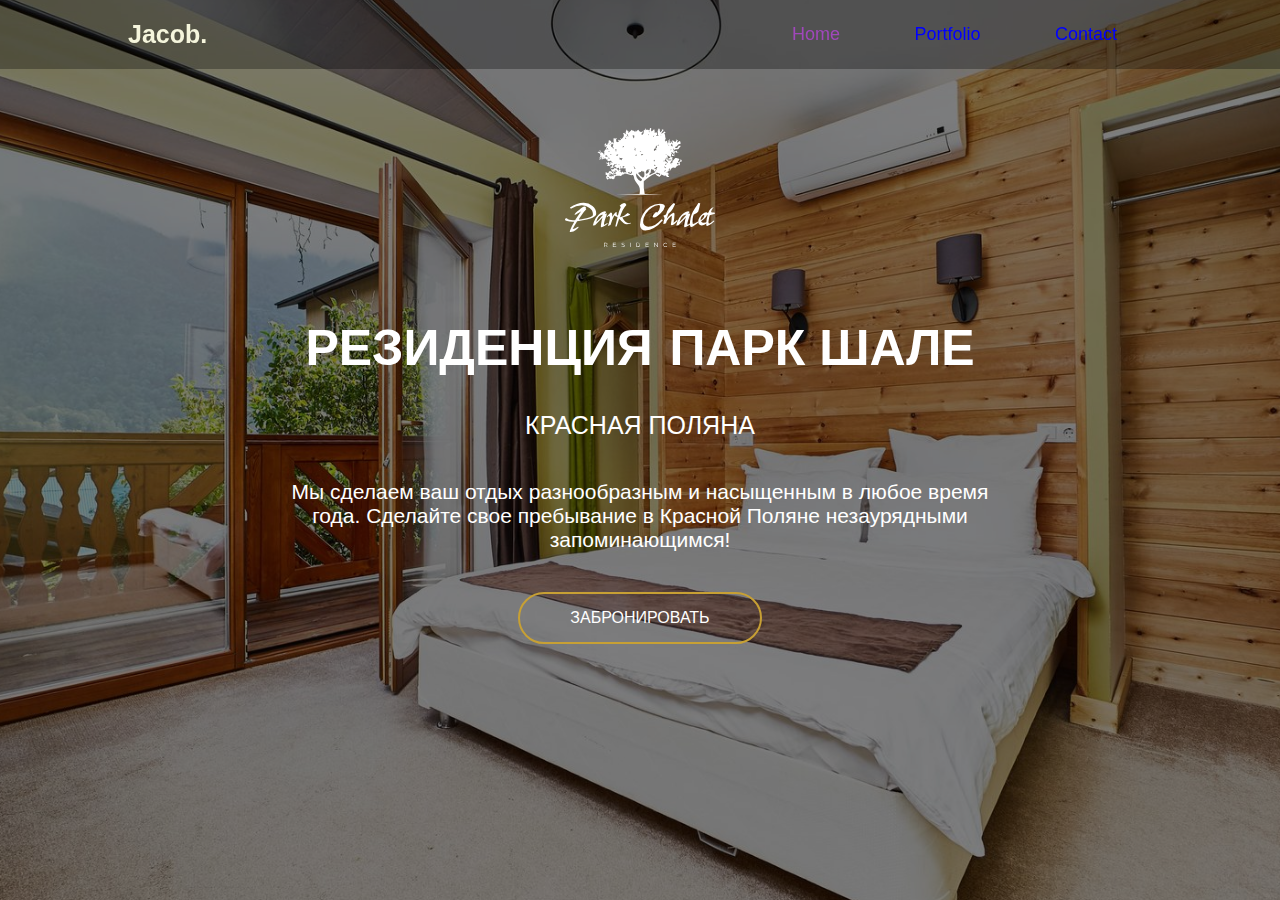
==== commit 9499ded6: "dd" ====
--- a/index.html
+++ b/index.html
@@ -20,10 +20,9 @@
     <header class="header">
       <a href="#" class="logo">Jacob. </a>
       <nav class="navbar">
-        <a href="#" class="active">Home</a>
-        <a href="#">About</a>
-        <a href="#">Portfolio</a>
-        <a href="#">Contact</a>
+        <a href="./index.html" class="active">Home</a>
+        <a href="./portfolio.html">Portfolio</a>
+        <a href="./contacts.html">Contact</a>
       </nav>
       <button class="navbarBtn">
         <img
@@ -50,163 +49,6 @@
         <button class="introBtn">забронировать</button>
       </div>
     </section>
-    <section class="section advantages">
-      <p class="sectionName">территория</p>
-      <h2 class="sectionTitle">Просторная территория с цветущими садами</h2>
-      <p class="sectionDescription">
-        Уютное проживание, ресторан «Парк Шале» и бар «The Kenny Pub», летняя
-        площадка вместимостью 110 человек
-      </p>
-      <div class="advantagesSlider">
-        <template id="advantages-template">
-          <div class="advantagesSlide fade">
-            <h3></h3>
-            <p></p>
-          </div>
-        </template>
-        <a class="advantagesSliderPrev">❮</a>
-        <a class="advantagesSliderNext">❯</a>
-        <div class="advantagesSliderDots">
-          <template id="advantages-dots-template">
-            <span class="advantagesSliderDot"></span>
-          </template>
-        </div>
-      </div>
-    </section>
-    <section class="section rooms">
-      <p class="sectionName">НАШИ НОМЕРА</p>
-      <h2 class="sectionTitle">Прекрасные виды на горы</h2>
-      <p class="sectionDescription">
-        Два трехэтажных здания, по восемь двухместных комнат в каждом,
-        расположены на некотором удалении друг от друга
-      </p>
-      <div class="roomsSlider swiper" id="swiper-2">
-        <div class="swiper-wrapper">
-          <template id="rooms-template">
-            <div class="swiper-slide">
-              <figure>
-                <img class="swiper-slide-image" />
-                <figcaption>
-                  <img
-                    src="./images/rooms/icon-location.svg"
-                    alt="Icon location"
-                  />
-                </figcaption>
-              </figure>
-            </div>
-          </template>
-        </div>
-        <div class="swiper-custom-nav">
-          <svg
-            width="64"
-            height="64"
-            viewBox="0 0 64 64"
-            id="nav-left"
-            fill="none"
-            xmlns="http://www.w3.org/2000/svg"
-          >
-            <path
-              fill-rule="evenodd"
-              clip-rule="evenodd"
-              d="M32 2.79753e-06C14.3269 4.34256e-06 -4.34256e-06 14.3269 -2.79753e-06 32C-1.2525e-06 49.6731 14.3269 64 32 64C49.6731 64 64 49.6731 64 32C64 14.3269 49.6731 1.2525e-06 32 2.79753e-06ZM28.9334 24.3999C28.6667 24.1333 28.4 23.9999 28 23.9999C27.6 23.9999 27.3334 24.1333 27.0667 24.3999L20.4 31.0666L20.4 31.0667C20.2 31.2667 20.075 31.5041 20.025 31.751C19.9417 32.1624 20.0666 32.6 20.4 32.9333L27.0667 39.6C27.6 40.1333 28.4 40.1333 28.9333 39.6C29.4667 39.0667 29.4667 38.2667 28.9333 37.7333L24.5334 33.3334L42.7222 33.3334C43.4889 33.3334 44 32.8 44 32C44 31.2 43.4889 30.6667 42.7222 30.6667L24.5333 30.6667L28.9334 26.2666C29.4667 25.7333 29.4667 24.9333 28.9334 24.3999Z"
-              fill="white"
-            />
-          </svg>
-          <svg
-            width="64"
-            height="64"
-            viewBox="0 0 64 64"
-            id="nav-right"
-            fill="none"
-            xmlns="http://www.w3.org/2000/svg"
-          >
-            <path
-              fill-rule="evenodd"
-              clip-rule="evenodd"
-              d="M32 64C49.6731 64 64 49.6731 64 32C64 14.3269 49.6731 0 32 0C14.3269 0 0 14.3269 0 32C0 49.6731 14.3269 64 32 64ZM35.0666 39.6001C35.3333 39.8667 35.6 40.0001 36 40.0001C36.4 40.0001 36.6666 39.8667 36.9333 39.6001L43.6 32.9334L43.6 32.9333C43.8 32.7333 43.925 32.4959 43.975 32.249C44.0583 31.8376 43.9334 31.4 43.6 31.0667L36.9333 24.4C36.4 23.8667 35.6 23.8667 35.0667 24.4C34.5333 24.9333 34.5333 25.7333 35.0667 26.2667L39.4666 30.6666H21.2778C20.5111 30.6666 20 31.2 20 32C20 32.8 20.5111 33.3333 21.2778 33.3333H39.4667L35.0666 37.7334C34.5333 38.2667 34.5333 39.0667 35.0666 39.6001Z"
-              fill="white"
-            />
-          </svg>
-        </div>
-      </div>
-    </section>
-    <section class="about_section section">
-      <div class="about_columns">
-        <div class="about_column1">
-          <img src="./images/Natalya.jpeg" class="about_photo" />
-          <img class="about_logotype" src="./images/CUBE.svg" />
-        </div>
-        <div class="about_column2">
-          <h2 class="about_title">Lorem Ipsum</h2>
-          <p class="about_paragraph">
-            Lorem Ipsum has been the industry's standard dummy text ever since
-            the 1500s, when an unknown printer took a galley of type and
-            scrambled it to make a type specimen book.
-          </p>
-          <p class="about_paragraph">
-            It has survived not only five centuries, but also the leap into
-            electronic typesetting, remaining essentially unchanged.
-          </p>
-          <p class="about_paragraph">
-            t was popularised in the 1960s with the release of Letraset sheets
-            containing Lorem Ipsum passages,
-          </p>
-          <p class="about_paragraph">
-            and more recently with desktop publishing software like Aldus
-            PageMaker including versions of Lorem Ipsum.
-          </p>
-        </div>
-      </div>
-      <img src="./images/32796.svg" class="about_elemnt" />
-    </section>
-    <section class="section contacts">
-      <!-- <контейнер class="contacts__container">
-        <контейнер class="contacts_column1">
-          <картинка src="./images/CUBE.svg" class="contacts__logo" />
-          <заголовок2 class="contacts__text--lg">Ждём Ваших идей, свяжитесь с нами</заголовок2>
-          <параграф class="contacts__text--lg">
-            <ссылка href="tel:+79129995813">+7 912 999 58 13</ссылка>
-          </параграф>
-          <список class="contacts__socials">
-            <элемент-списка class="contacts__social">
-              <ссылка href="#">
-                <картинка src="./images/telegram.svg" /><span>Telegram</span></ссылка
-              >
-            </элемент-списка>
-            <элемент-списка class="contacts__social">
-              <ссылка href="#">
-                <картинка src="./images/whatsapp.svg" /><span>WhatsApp</span></ссылка
-              >
-            </элемент-списка>
-            <элемент-списка class="contacts__social">
-              <ссылка href="#">
-                <картинка src="./images/vk-logo.svg" /><span>ВКонтакте</span></ссылка
-              >
-            </элемент-списка>
-          </список>
-        </контейнер>
-        <контейнер class="contacts_column2">
-          <заголовок2 class="contacts__text--lg">Или оставьте заявку</заголовок2>
-          <форма class="contacts__form" action="">
-            <поле-ввода-текста type="text" class="contacts__input" placeholder="Имя" />
-            <поле-ввода-текста type="text" class="contacts__input" placeholder="Телефон" />
-            <label for="checkbox" class="contacts__checkbox-label"
-              ><input
-                type="checkbox"
-                class="contacts__checkbox"
-                id="checkbox"
-              />Я согласен на обработку
-              <ссылка href="#">персональных данных</ссылка></label
-            >
-            <input
-              type="submit"
-              value="Отправить"
-              class="contacts__submit-btn"
-            />
-          </форма>
-        </контейнер>
-      </контейнер> -->
-    </section>
   </body>
   <script src="https://cdn.jsdelivr.net/npm/swiper@8/swiper-bundle.min.js"></script>
   <script type="module" src="./script/advantages-slider.js"></script>
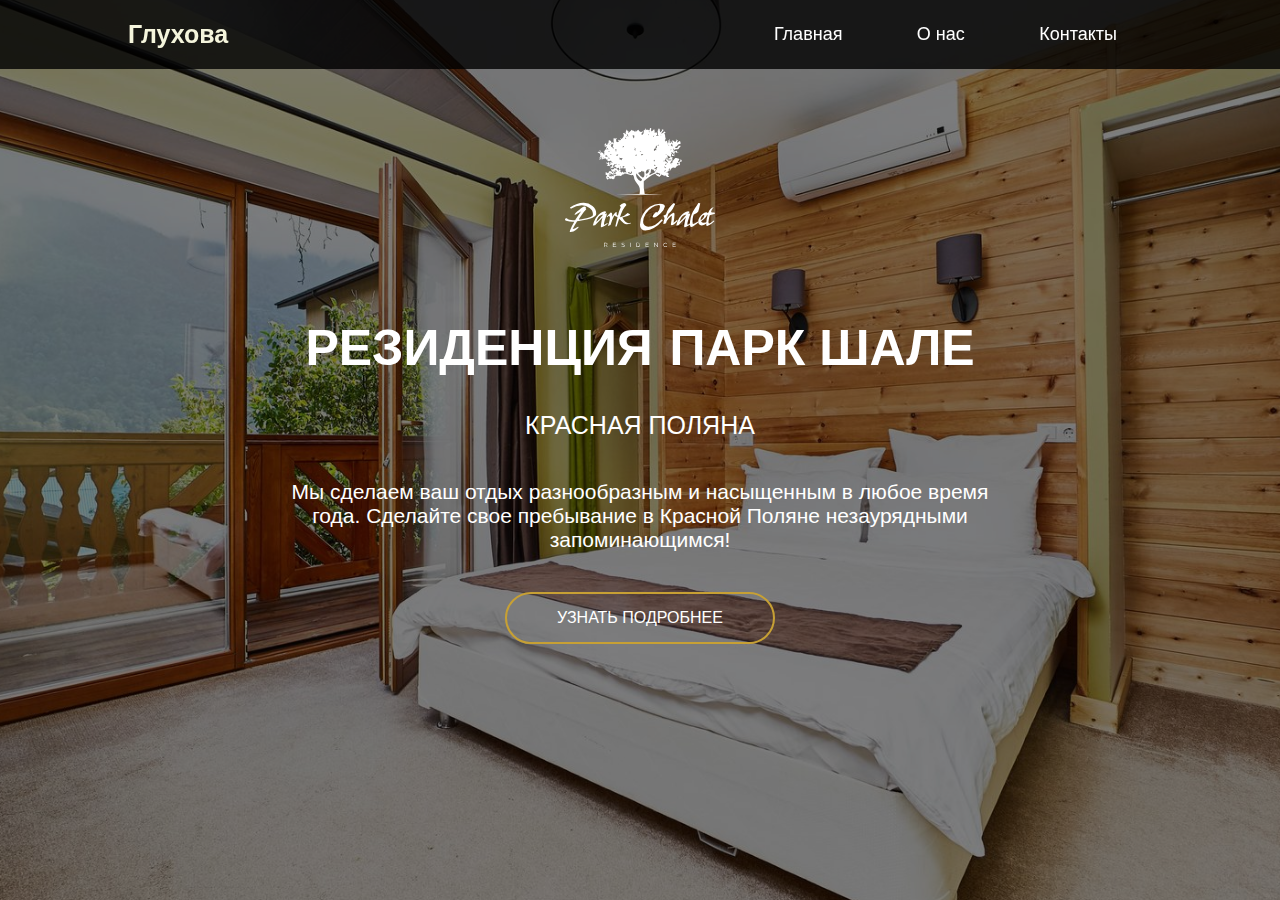
==== commit 3fe108e0: "final features" ====
--- a/index.html
+++ b/index.html
@@ -8,21 +8,17 @@
       content="width=device-width,
     initial-scale=1.0"
     />
-    <title>Personal Portfolio Website HTML CSS Only | Codehal</title>
-    <!-- Swiper CSS -->
-    <link
-      rel="stylesheet"
-      href="https://cdn.jsdelivr.net/npm/swiper@8/swiper-bundle.min.css"
-    />
+    <title>Personal Portfolio Website</title>
     <link rel="stylesheet" href="./styles/style.css" />
   </head>
   <body>
     <header class="header">
-      <a href="#" class="logo">Jacob. </a>
+      <a href="#" class="logo">Глухова</a>
       <nav class="navbar">
-        <a href="./index.html" class="active">Home</a>
-        <a href="./portfolio.html">Portfolio</a>
-        <a href="./contacts.html">Contact</a>
+        <a href="./index.html">Главная</a>
+        <!--  class="active" -->
+        <a href="./portfolio.html">О нас</a>
+        <a href="./contacts.html">Контакты</a>
       </nav>
       <button class="navbarBtn">
         <img
@@ -33,7 +29,7 @@
         <img
           class="navbarBtnImg"
           id="close-navbar"
-          src="./images/close-1511-svgrepo-com.svg"
+          src="./images/close-white.svg"
         />
       </button>
     </header>
@@ -46,12 +42,9 @@
           Мы сделаем ваш отдых разнообразным и насыщенным в любое время года.
           Сделайте свое пребывание в Красной Поляне незаурядными запоминающимся!
         </p>
-        <button class="introBtn">забронировать</button>
+        <a class="introBtn" href="./portfolio.html">узнать подробнее</a>
       </div>
     </section>
   </body>
-  <script src="https://cdn.jsdelivr.net/npm/swiper@8/swiper-bundle.min.js"></script>
-  <script type="module" src="./script/advantages-slider.js"></script>
-  <script type="module" src="./script/rooms-slider.js"></script>
   <script src="./script/script.js"></script>
 </html>
--- a/styles/style.css
+++ b/styles/style.css
@@ -26,7 +26,7 @@
   justify-content: space-between;
   align-items: center;
   z-index: 100;
-  background-color: rgba(0, 0, 0, 0.3);
+  background-color: rgba(0, 0, 0, 0.8);
 }
 
 .header.down {
@@ -53,7 +53,7 @@
 
 .navbar a {
   font-size: 18px;
-  color: blue;
+  color: #fff;
   text-decoration: none;
   font-weight: 500;
   margin: 35px;
@@ -61,7 +61,7 @@
 }
 .navbar a:hover,
 .navbar a.active {
-  color: rgb(160, 71, 187);
+  color: #c7a034;
 }
 
 .home {
@@ -118,6 +118,7 @@
   }
   .navbar.active {
     display: flex;
+    background-color: rgba(0, 0, 0, 0.8);
   }
   .navbar a {
     margin: 10px 0;
